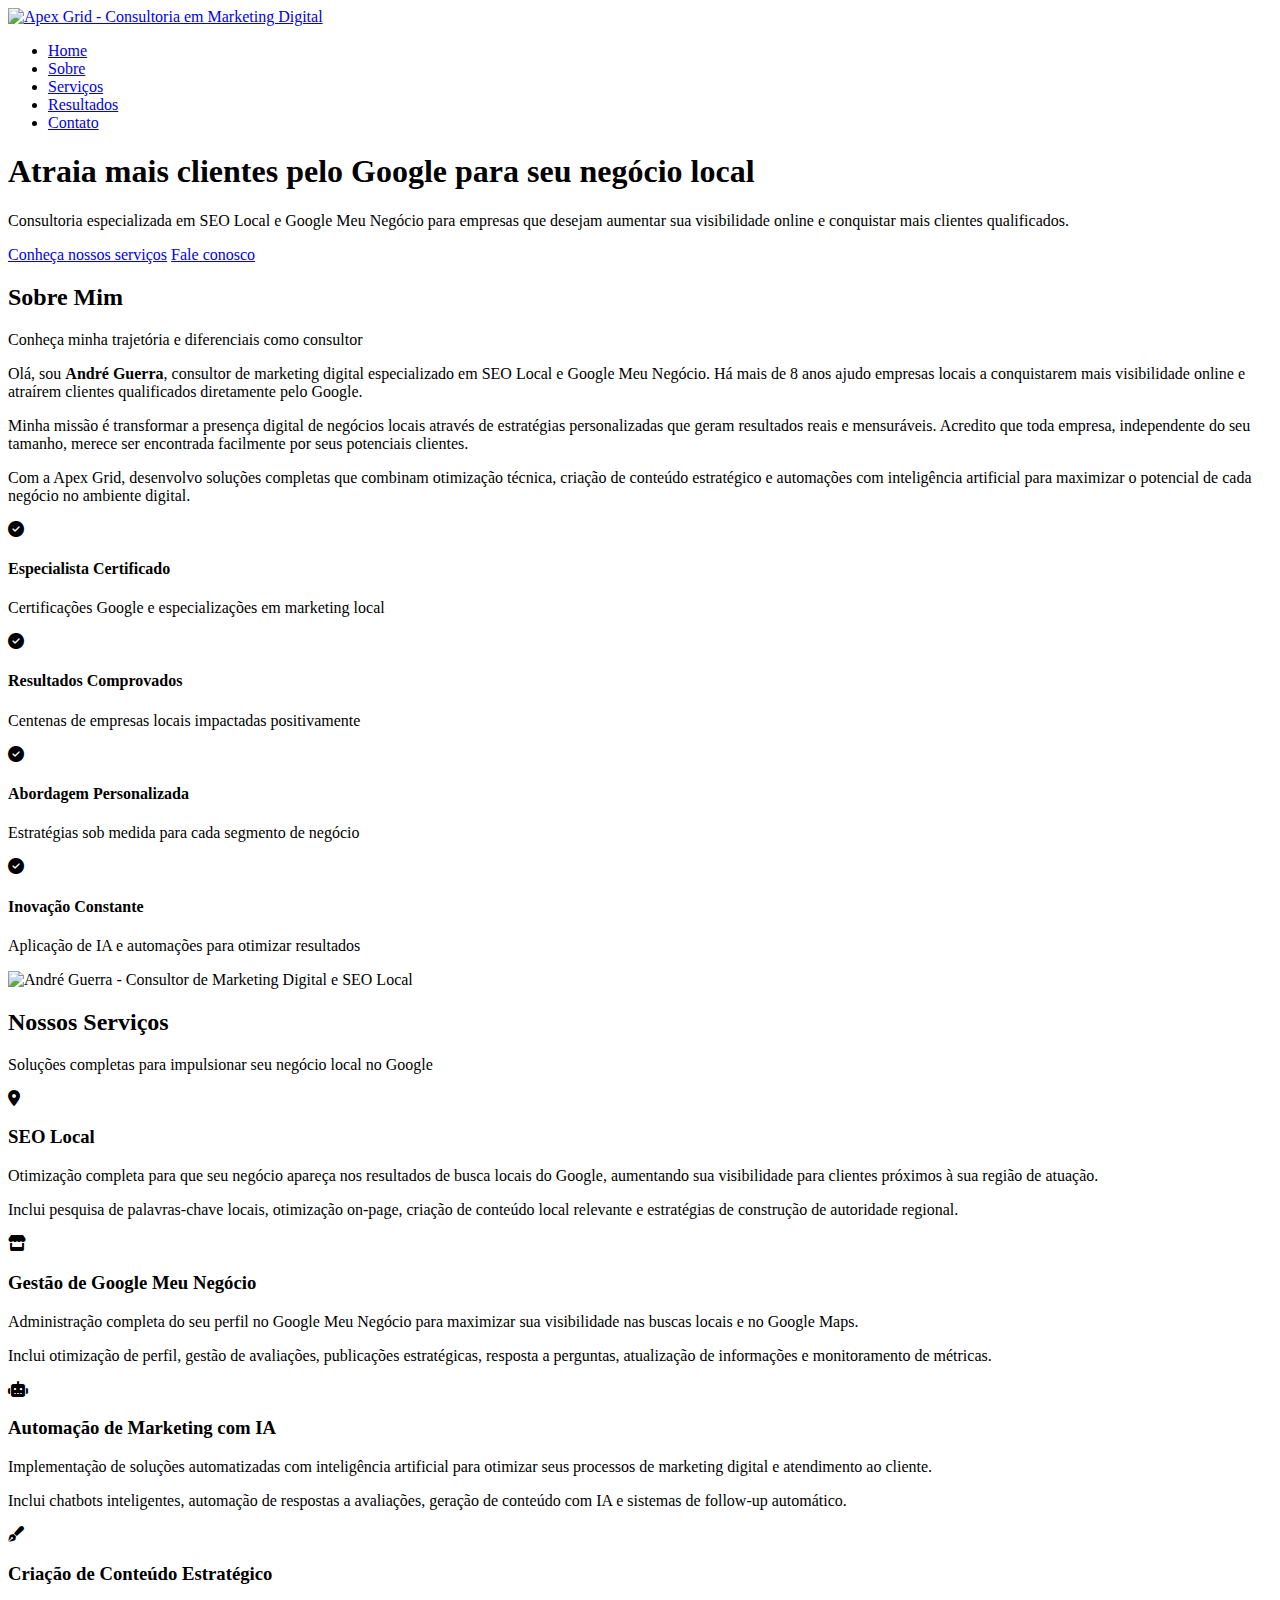
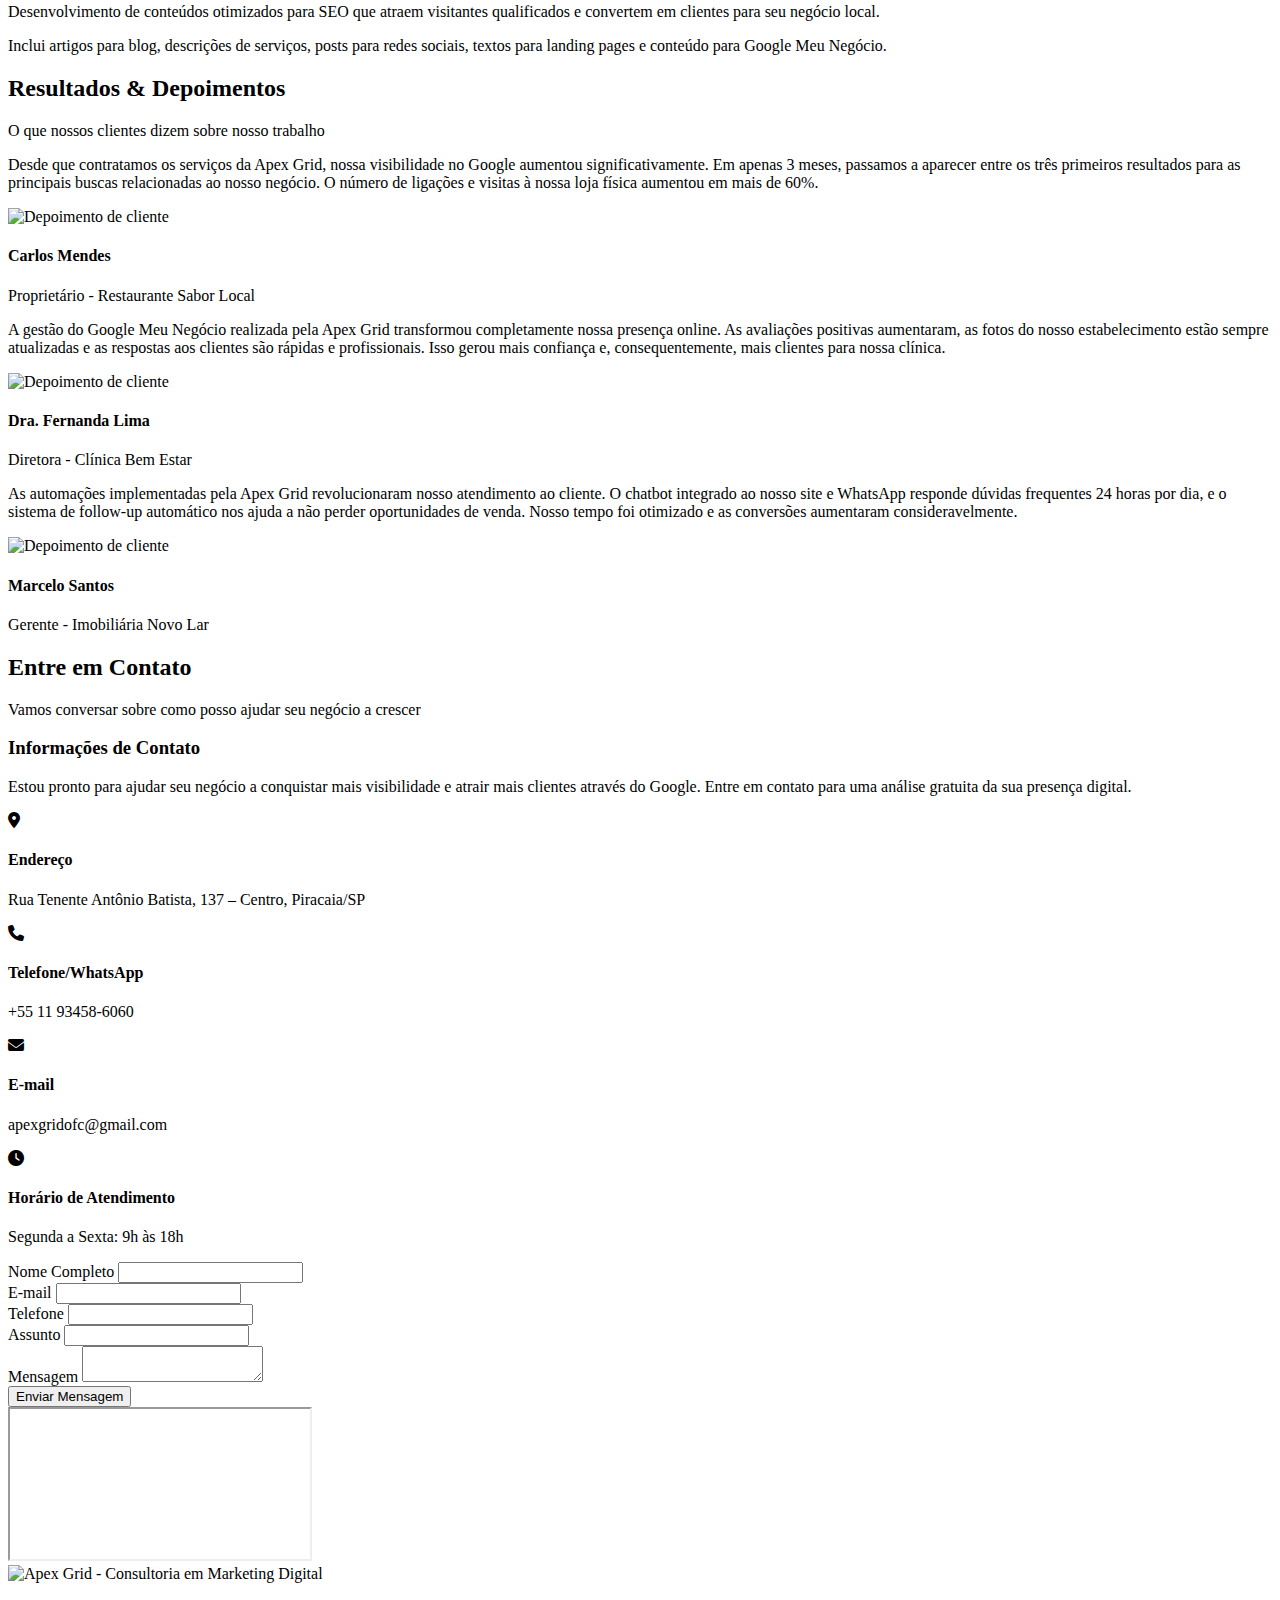
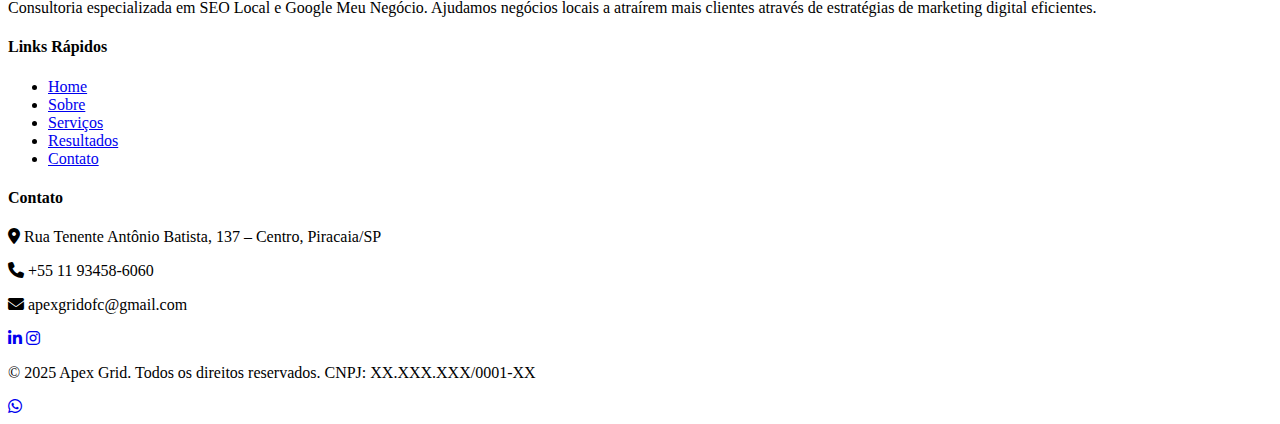
==== index.html @ 65b0388b "Add files via upload" ====
<!DOCTYPE html>
<html lang="pt-BR">
<head>
    <meta charset="UTF-8">
    <meta name="viewport" content="width=device-width, initial-scale=1.0">
    <title>Apex Grid | Consultoria em Marketing Digital e SEO Local</title>
    <meta name="description" content="Consultoria especializada em SEO Local e Google Meu Negócio. Atraia mais clientes para seu negócio local com estratégias de marketing digital eficientes.">
    <meta name="keywords" content="SEO Local, Google Meu Negócio, Marketing Digital, Consultoria, André Guerra">
    <meta name="author" content="André Guerra">
    
    <!-- Favicon -->
    <link rel="icon" href="favicon.ico" type="image/x-icon">
    <link rel="apple-touch-icon" href="favicon.png">
    <link rel="shortcut icon" href="favicon.ico" type="image/x-icon">
    
    <!-- Open Graph / Facebook -->
    <meta property="og:type" content="website">
    <meta property="og:url" content="https://apexgrid.com.br/">
    <meta property="og:title" content="Apex Grid | Consultoria em Marketing Digital e SEO Local">
    <meta property="og:description" content="Consultoria especializada em SEO Local e Google Meu Negócio. Atraia mais clientes para seu negócio local com estratégias de marketing digital eficientes.">
    <meta property="og:image" content="https://apexgrid.com.br/images/og-image.jpg">
    
    <!-- Twitter -->
    <meta property="twitter:card" content="summary_large_image">
    <meta property="twitter:url" content="https://apexgrid.com.br/">
    <meta property="twitter:title" content="Apex Grid | Consultoria em Marketing Digital e SEO Local">
    <meta property="twitter:description" content="Consultoria especializada em SEO Local e Google Meu Negócio. Atraia mais clientes para seu negócio local com estratégias de marketing digital eficientes.">
    <meta property="twitter:image" content="https://apexgrid.com.br/images/og-image.jpg">
    
    <!-- CSS -->
    <link rel="stylesheet" href="css/normalize.css">
    <link rel="stylesheet" href="css/styles.css">
    <link rel="stylesheet" href="css/components.css">
    <link rel="stylesheet" href="css/sections.css">
    <link rel="stylesheet" href="https://cdnjs.cloudflare.com/ajax/libs/font-awesome/6.4.0/css/all.min.css">
    
    <!-- Google Analytics - Espaço para inserção do código -->
    <!-- Google Analytics será adicionado posteriormente -->
</head>
<body>
    <!-- Header e Navegação -->
    <header class="header">
        <div class="container header-container">
            <div class="logo">
                <a href="index.html">
                    <img src="images/logo-blue.jpg" alt="Apex Grid - Consultoria em Marketing Digital">
                </a>
            </div>
            <div class="menu-toggle">
                <span></span>
                <span></span>
                <span></span>
            </div>
            <ul class="nav-menu">
                <li><a href="index.html">Home</a></li>
                <li><a href="#sobre">Sobre</a></li>
                <li><a href="#servicos">Serviços</a></li>
                <li><a href="#resultados">Resultados</a></li>
                <li><a href="#contato">Contato</a></li>
            </ul>
        </div>
    </header>

    <!-- Conteúdo principal -->
    <main>
        <!-- Hero Section -->
        <section class="hero" id="home">
            <div class="container hero-content">
                <h1>Atraia mais clientes pelo Google para seu negócio local</h1>
                <p>Consultoria especializada em SEO Local e Google Meu Negócio para empresas que desejam aumentar sua visibilidade online e conquistar mais clientes qualificados.</p>
                <div class="hero-buttons">
                    <a href="#servicos" class="btn btn-primary">Conheça nossos serviços</a>
                    <a href="#contato" class="btn btn-secondary">Fale conosco</a>
                </div>
            </div>
        </section>

        <!-- Sobre Section -->
        <section class="sobre" id="sobre">
            <div class="container">
                <h2 class="section-title">Sobre Mim</h2>
                <p class="section-subtitle">Conheça minha trajetória e diferenciais como consultor</p>
                
                <div class="sobre-container">
                    <div class="sobre-content">
                        <p>Olá, sou <strong>André Guerra</strong>, consultor de marketing digital especializado em SEO Local e Google Meu Negócio. Há mais de 8 anos ajudo empresas locais a conquistarem mais visibilidade online e atraírem clientes qualificados diretamente pelo Google.</p>
                        
                        <p>Minha missão é transformar a presença digital de negócios locais através de estratégias personalizadas que geram resultados reais e mensuráveis. Acredito que toda empresa, independente do seu tamanho, merece ser encontrada facilmente por seus potenciais clientes.</p>
                        
                        <p>Com a Apex Grid, desenvolvo soluções completas que combinam otimização técnica, criação de conteúdo estratégico e automações com inteligência artificial para maximizar o potencial de cada negócio no ambiente digital.</p>
                        
                        <div class="sobre-highlights">
                            <div class="highlight-item">
                                <i class="fas fa-check-circle"></i>
                                <div class="highlight-text">
                                    <h4>Especialista Certificado</h4>
                                    <p>Certificações Google e especializações em marketing local</p>
                                </div>
                            </div>
                            <div class="highlight-item">
                                <i class="fas fa-check-circle"></i>
                                <div class="highlight-text">
                                    <h4>Resultados Comprovados</h4>
                                    <p>Centenas de empresas locais impactadas positivamente</p>
                                </div>
                            </div>
                            <div class="highlight-item">
                                <i class="fas fa-check-circle"></i>
                                <div class="highlight-text">
                                    <h4>Abordagem Personalizada</h4>
                                    <p>Estratégias sob medida para cada segmento de negócio</p>
                                </div>
                            </div>
                            <div class="highlight-item">
                                <i class="fas fa-check-circle"></i>
                                <div class="highlight-text">
                                    <h4>Inovação Constante</h4>
                                    <p>Aplicação de IA e automações para otimizar resultados</p>
                                </div>
                            </div>
                        </div>
                    </div>
                    <div class="sobre-image">
                        <img src="images/consultor-marketing-local.jpg" alt="André Guerra - Consultor de Marketing Digital e SEO Local">
                    </div>
                </div>
            </div>
        </section>

        <!-- Serviços Section -->
        <section class="servicos" id="servicos">
            <div class="container">
                <h2 class="section-title">Nossos Serviços</h2>
                <p class="section-subtitle">Soluções completas para impulsionar seu negócio local no Google</p>
                
                <div class="servicos-container">
                    <div class="servico-card">
                        <div class="servico-icon">
                            <i class="fas fa-map-marker-alt"></i>
                        </div>
                        <div class="servico-content">
                            <h3>SEO Local</h3>
                            <p>Otimização completa para que seu negócio apareça nos resultados de busca locais do Google, aumentando sua visibilidade para clientes próximos à sua região de atuação.</p>
                            <p>Inclui pesquisa de palavras-chave locais, otimização on-page, criação de conteúdo local relevante e estratégias de construção de autoridade regional.</p>
                        </div>
                    </div>
                    
                    <div class="servico-card">
                        <div class="servico-icon">
                            <i class="fas fa-store"></i>
                        </div>
                        <div class="servico-content">
                            <h3>Gestão de Google Meu Negócio</h3>
                            <p>Administração completa do seu perfil no Google Meu Negócio para maximizar sua visibilidade nas buscas locais e no Google Maps.</p>
                            <p>Inclui otimização de perfil, gestão de avaliações, publicações estratégicas, resposta a perguntas, atualização de informações e monitoramento de métricas.</p>
                        </div>
                    </div>
                    
                    <div class="servico-card">
                        <div class="servico-icon">
                            <i class="fas fa-robot"></i>
                        </div>
                        <div class="servico-content">
                            <h3>Automação de Marketing com IA</h3>
                            <p>Implementação de soluções automatizadas com inteligência artificial para otimizar seus processos de marketing digital e atendimento ao cliente.</p>
                            <p>Inclui chatbots inteligentes, automação de respostas a avaliações, geração de conteúdo com IA e sistemas de follow-up automático.</p>
                        </div>
                    </div>
                    
                    <div class="servico-card">
                        <div class="servico-icon">
                            <i class="fas fa-pen-fancy"></i>
                        </div>
                        <div class="servico-content">
                            <h3>Criação de Conteúdo Estratégico</h3>
                            <p>Desenvolvimento de conteúdos otimizados para SEO que atraem visitantes qualificados e convertem em clientes para seu negócio local.</p>
                            <p>Inclui artigos para blog, descrições de serviços, posts para redes sociais, textos para landing pages e conteúdo para Google Meu Negócio.</p>
                        </div>
                    </div>
                </div>
            </div>
        </section>

        <!-- Resultados/Depoimentos Section -->
        <section class="resultados" id="resultados">
            <div class="container">
                <h2 class="section-title">Resultados & Depoimentos</h2>
                <p class="section-subtitle">O que nossos clientes dizem sobre nosso trabalho</p>
                
                <div class="depoimentos-container">
                    <div class="depoimento-card">
                        <div class="depoimento-texto">
                            <p>Desde que contratamos os serviços da Apex Grid, nossa visibilidade no Google aumentou significativamente. Em apenas 3 meses, passamos a aparecer entre os três primeiros resultados para as principais buscas relacionadas ao nosso negócio. O número de ligações e visitas à nossa loja física aumentou em mais de 60%.</p>
                        </div>
                        <div class="depoimento-autor">
                            <div class="depoimento-autor-img">
                                <img src="images/depoimento1.jpg" alt="Depoimento de cliente">
                            </div>
                            <div class="depoimento-autor-info">
                                <h4>Carlos Mendes</h4>
                                <p>Proprietário - Restaurante Sabor Local</p>
                            </div>
                        </div>
                    </div>
                    
                    <div class="depoimento-card">
                        <div class="depoimento-texto">
                            <p>A gestão do Google Meu Negócio realizada pela Apex Grid transformou completamente nossa presença online. As avaliações positivas aumentaram, as fotos do nosso estabelecimento estão sempre atualizadas e as respostas aos clientes são rápidas e profissionais. Isso gerou mais confiança e, consequentemente, mais clientes para nossa clínica.</p>
                        </div>
                        <div class="depoimento-autor">
                            <div class="depoimento-autor-img">
                                <img src="images/depoimento2.jpg" alt="Depoimento de cliente">
                            </div>
                            <div class="depoimento-autor-info">
                                <h4>Dra. Fernanda Lima</h4>
                                <p>Diretora - Clínica Bem Estar</p>
                            </div>
                        </div>
                    </div>
                    
                    <div class="depoimento-card">
                        <div class="depoimento-texto">
                            <p>As automações implementadas pela Apex Grid revolucionaram nosso atendimento ao cliente. O chatbot integrado ao nosso site e WhatsApp responde dúvidas frequentes 24 horas por dia, e o sistema de follow-up automático nos ajuda a não perder oportunidades de venda. Nosso tempo foi otimizado e as conversões aumentaram consideravelmente.</p>
                        </div>
                        <div class="depoimento-autor">
                            <div class="depoimento-autor-img">
                                <img src="images/depoimento3.jpg" alt="Depoimento de cliente">
                            </div>
                            <div class="depoimento-autor-info">
                                <h4>Marcelo Santos</h4>
                                <p>Gerente - Imobiliária Novo Lar</p>
                            </div>
                        </div>
                    </div>
                </div>
            </div>
        </section>

        <!-- Contato Section -->
        <section class="contato" id="contato">
            <div class="container">
                <h2 class="section-title">Entre em Contato</h2>
                <p class="section-subtitle">Vamos conversar sobre como posso ajudar seu negócio a crescer</p>
                
                <div class="contato-container">
                    <div class="contato-info">
                        <h3>Informações de Contato</h3>
                        <p>Estou pronto para ajudar seu negócio a conquistar mais visibilidade e atrair mais clientes através do Google. Entre em contato para uma análise gratuita da sua presença digital.</p>
                        
                        <div class="contato-item">
                            <i class="fas fa-map-marker-alt"></i>
                            <div class="contato-item-text">
                                <h4>Endereço</h4>
                                <p>Rua Tenente Antônio Batista, 137 – Centro, Piracaia/SP</p>
                            </div>
                        </div>
                        
                        <div class="contato-item">
                            <i class="fas fa-phone"></i>
                            <div class="contato-item-text">
                                <h4>Telefone/WhatsApp</h4>
                                <p>+55 11 93458-6060</p>
                            </div>
                        </div>
                        
                        <div class="contato-item">
                            <i class="fas fa-envelope"></i>
                            <div class="contato-item-text">
                                <h4>E-mail</h4>
                                <p>apexgridofc@gmail.com</p>
                            </div>
                        </div>
                        
                        <div class="contato-item">
                            <i class="fas fa-clock"></i>
                            <div class="contato-item-text">
                                <h4>Horário de Atendimento</h4>
                                <p>Segunda a Sexta: 9h às 18h</p>
                            </div>
                        </div>
                    </div>
                    
                    <div class="contato-form">
                        <form id="contact-form">
                            <div class="form-message"></div>
                            
                            <div class="form-group">
                                <label for="name">Nome Completo</label>
                                <input type="text" id="name" class="form-control" required>
                            </div>
                            
                            <div class="form-group">
                                <label for="email">E-mail</label>
                                <input type="email" id="email" class="form-control" required>
                            </div>
                            
                            <div class="form-group">
                                <label for="phone">Telefone</label>
                                <input type="tel" id="phone" class="form-control">
                            </div>
                            
                            <div class="form-group">
                                <label for="subject">Assunto</label>
                                <input type="text" id="subject" class="form-control" required>
                            </div>
                            
                            <div class="form-group">
                                <label for="message">Mensagem</label>
                                <textarea id="message" class="form-control" required></textarea>
                            </div>
                            
                            <button type="submit" class="btn btn-primary">Enviar Mensagem</button>
                        </form>
                    </div>
                </div>
                
                <div class="mapa">
                    <iframe src="https://www.google.com/maps/embed?pb=!1m18!1m12!1m3!1d3672.8114310084716!2d-46.35880492376857!3d-22.98736544072377!2m3!1f0!2f0!3f0!3m2!1i1024!2i768!4f13.1!3m3!1m2!1s0x94cec0a88a2d7d01%3A0x1c4db6f6a1c72a2!2sR.%20Ten.%20Ant%C3%B4nio%20Batista%2C%20137%20-%20Centro%2C%20Piracaia%20-%20SP%2C%2012970-000!5e0!3m2!1spt-BR!2sbr!4v1713379071234!5m2!1spt-BR!2sbr" allowfullscreen="" loading="lazy" referrerpolicy="no-referrer-when-downgrade"></iframe>
                </div>
            </div>
        </section>
    </main>
    
    <!-- Footer -->
    <footer class="footer">
        <div class="container footer-container">
            <div class="footer-about">
                <div class="footer-logo">
                    <img src="images/logo-white.jpg" alt="Apex Grid - Consultoria em Marketing Digital">
                </div>
                <p>Consultoria especializada em SEO Local e Google Meu Negócio. Ajudamos negócios locais a atraírem mais clientes através de estratégias de marketing digital eficientes.</p>
            </div>
            <div class="footer-links">
                <h4>Links Rápidos</h4>
                <ul>
                    <li><a href="index.html">Home</a></li>
                    <li><a href="#sobre">Sobre</a></li>
                    <li><a href="#servicos">Serviços</a></li>
                    <li><a href="#resultados">Resultados</a></li>
                    <li><a href="#contato">Contato</a></li>
                </ul>
            </div>
            <div class="footer-contact">
                <h4>Contato</h4>
                <p><i class="fas fa-map-marker-alt"></i> Rua Tenente Antônio Batista, 137 – Centro, Piracaia/SP</p>
                <p><i class="fas fa-phone"></i> +55 11 93458-6060</p>
                <p><i class="fas fa-envelope"></i> apexgridofc@gmail.com</p>
                <div class="social-links">
                    <a href="https://linkedin.com/in/andreguerrabento" target="_blank"><i class="fab fa-linkedin-in"></i></a>
                    <a href="https://instagram.com/andreguerradogoogle" target="_blank"><i class="fab fa-instagram"></i></a>
                </div>
            </div>
        </div>
        <div class="footer-bottom container">
            <p>&copy; 2025 Apex Grid. Todos os direitos reservados. CNPJ: XX.XXX.XXX/0001-XX</p>
        </div>
    </footer>
    
    <!-- Botão de WhatsApp flutuante -->
    <a href="https://wa.me/5511934586060" class="whatsapp-button" target="_blank">
        <i class="fab fa-whatsapp"></i>
    </a>
    
    <!-- JavaScript -->
    <script src="js/main.js"></script>
</body>
</html>
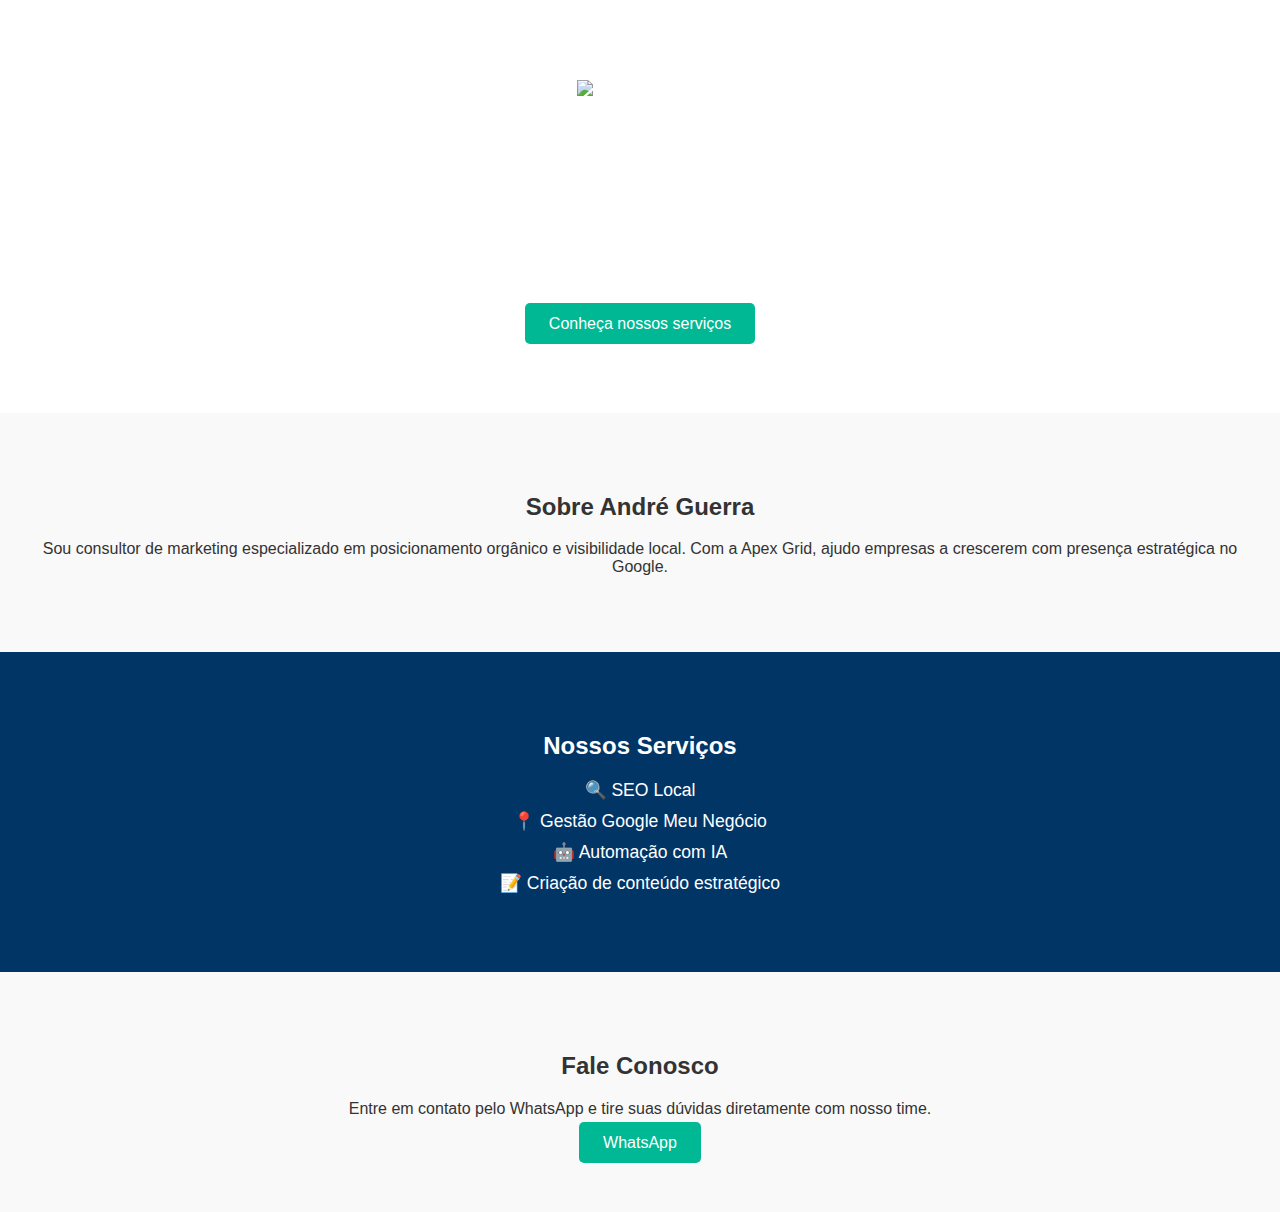
==== commit c1b8178f: "Add files via upload" ====
--- a/index.html
+++ b/index.html
@@ -1,367 +1,54 @@
+
 <!DOCTYPE html>
 <html lang="pt-BR">
 <head>
-    <meta charset="UTF-8">
-    <meta name="viewport" content="width=device-width, initial-scale=1.0">
-    <title>Apex Grid | Consultoria em Marketing Digital e SEO Local</title>
-    <meta name="description" content="Consultoria especializada em SEO Local e Google Meu Negócio. Atraia mais clientes para seu negócio local com estratégias de marketing digital eficientes.">
-    <meta name="keywords" content="SEO Local, Google Meu Negócio, Marketing Digital, Consultoria, André Guerra">
-    <meta name="author" content="André Guerra">
-    
-    <!-- Favicon -->
-    <link rel="icon" href="favicon.ico" type="image/x-icon">
-    <link rel="apple-touch-icon" href="favicon.png">
-    <link rel="shortcut icon" href="favicon.ico" type="image/x-icon">
-    
-    <!-- Open Graph / Facebook -->
-    <meta property="og:type" content="website">
-    <meta property="og:url" content="https://apexgrid.com.br/">
-    <meta property="og:title" content="Apex Grid | Consultoria em Marketing Digital e SEO Local">
-    <meta property="og:description" content="Consultoria especializada em SEO Local e Google Meu Negócio. Atraia mais clientes para seu negócio local com estratégias de marketing digital eficientes.">
-    <meta property="og:image" content="https://apexgrid.com.br/images/og-image.jpg">
-    
-    <!-- Twitter -->
-    <meta property="twitter:card" content="summary_large_image">
-    <meta property="twitter:url" content="https://apexgrid.com.br/">
-    <meta property="twitter:title" content="Apex Grid | Consultoria em Marketing Digital e SEO Local">
-    <meta property="twitter:description" content="Consultoria especializada em SEO Local e Google Meu Negócio. Atraia mais clientes para seu negócio local com estratégias de marketing digital eficientes.">
-    <meta property="twitter:image" content="https://apexgrid.com.br/images/og-image.jpg">
-    
-    <!-- CSS -->
-    <link rel="stylesheet" href="css/normalize.css">
-    <link rel="stylesheet" href="css/styles.css">
-    <link rel="stylesheet" href="css/components.css">
-    <link rel="stylesheet" href="css/sections.css">
-    <link rel="stylesheet" href="https://cdnjs.cloudflare.com/ajax/libs/font-awesome/6.4.0/css/all.min.css">
-    
-    <!-- Google Analytics - Espaço para inserção do código -->
-    <!-- Google Analytics será adicionado posteriormente -->
+  <meta charset="UTF-8" />
+  <meta name="viewport" content="width=device-width, initial-scale=1.0" />
+  <title>Apex Grid - Consultoria em Marketing Digital</title>
+  <link rel="stylesheet" href="css/styles.css" />
 </head>
 <body>
-    <!-- Header e Navegação -->
-    <header class="header">
-        <div class="container header-container">
-            <div class="logo">
-                <a href="index.html">
-                    <img src="images/logo-blue.jpg" alt="Apex Grid - Consultoria em Marketing Digital">
-                </a>
-            </div>
-            <div class="menu-toggle">
-                <span></span>
-                <span></span>
-                <span></span>
-            </div>
-            <ul class="nav-menu">
-                <li><a href="index.html">Home</a></li>
-                <li><a href="#sobre">Sobre</a></li>
-                <li><a href="#servicos">Serviços</a></li>
-                <li><a href="#resultados">Resultados</a></li>
-                <li><a href="#contato">Contato</a></li>
-            </ul>
-        </div>
-    </header>
-
-    <!-- Conteúdo principal -->
-    <main>
-        <!-- Hero Section -->
-        <section class="hero" id="home">
-            <div class="container hero-content">
-                <h1>Atraia mais clientes pelo Google para seu negócio local</h1>
-                <p>Consultoria especializada em SEO Local e Google Meu Negócio para empresas que desejam aumentar sua visibilidade online e conquistar mais clientes qualificados.</p>
-                <div class="hero-buttons">
-                    <a href="#servicos" class="btn btn-primary">Conheça nossos serviços</a>
-                    <a href="#contato" class="btn btn-secondary">Fale conosco</a>
-                </div>
-            </div>
-        </section>
-
-        <!-- Sobre Section -->
-        <section class="sobre" id="sobre">
-            <div class="container">
-                <h2 class="section-title">Sobre Mim</h2>
-                <p class="section-subtitle">Conheça minha trajetória e diferenciais como consultor</p>
-                
-                <div class="sobre-container">
-                    <div class="sobre-content">
-                        <p>Olá, sou <strong>André Guerra</strong>, consultor de marketing digital especializado em SEO Local e Google Meu Negócio. Há mais de 8 anos ajudo empresas locais a conquistarem mais visibilidade online e atraírem clientes qualificados diretamente pelo Google.</p>
-                        
-                        <p>Minha missão é transformar a presença digital de negócios locais através de estratégias personalizadas que geram resultados reais e mensuráveis. Acredito que toda empresa, independente do seu tamanho, merece ser encontrada facilmente por seus potenciais clientes.</p>
-                        
-                        <p>Com a Apex Grid, desenvolvo soluções completas que combinam otimização técnica, criação de conteúdo estratégico e automações com inteligência artificial para maximizar o potencial de cada negócio no ambiente digital.</p>
-                        
-                        <div class="sobre-highlights">
-                            <div class="highlight-item">
-                                <i class="fas fa-check-circle"></i>
-                                <div class="highlight-text">
-                                    <h4>Especialista Certificado</h4>
-                                    <p>Certificações Google e especializações em marketing local</p>
-                                </div>
-                            </div>
-                            <div class="highlight-item">
-                                <i class="fas fa-check-circle"></i>
-                                <div class="highlight-text">
-                                    <h4>Resultados Comprovados</h4>
-                                    <p>Centenas de empresas locais impactadas positivamente</p>
-                                </div>
-                            </div>
-                            <div class="highlight-item">
-                                <i class="fas fa-check-circle"></i>
-                                <div class="highlight-text">
-                                    <h4>Abordagem Personalizada</h4>
-                                    <p>Estratégias sob medida para cada segmento de negócio</p>
-                                </div>
-                            </div>
-                            <div class="highlight-item">
-                                <i class="fas fa-check-circle"></i>
-                                <div class="highlight-text">
-                                    <h4>Inovação Constante</h4>
-                                    <p>Aplicação de IA e automações para otimizar resultados</p>
-                                </div>
-                            </div>
-                        </div>
-                    </div>
-                    <div class="sobre-image">
-                        <img src="images/consultor-marketing-local.jpg" alt="André Guerra - Consultor de Marketing Digital e SEO Local">
-                    </div>
-                </div>
-            </div>
-        </section>
-
-        <!-- Serviços Section -->
-        <section class="servicos" id="servicos">
-            <div class="container">
-                <h2 class="section-title">Nossos Serviços</h2>
-                <p class="section-subtitle">Soluções completas para impulsionar seu negócio local no Google</p>
-                
-                <div class="servicos-container">
-                    <div class="servico-card">
-                        <div class="servico-icon">
-                            <i class="fas fa-map-marker-alt"></i>
-                        </div>
-                        <div class="servico-content">
-                            <h3>SEO Local</h3>
-                            <p>Otimização completa para que seu negócio apareça nos resultados de busca locais do Google, aumentando sua visibilidade para clientes próximos à sua região de atuação.</p>
-                            <p>Inclui pesquisa de palavras-chave locais, otimização on-page, criação de conteúdo local relevante e estratégias de construção de autoridade regional.</p>
-                        </div>
-                    </div>
-                    
-                    <div class="servico-card">
-                        <div class="servico-icon">
-                            <i class="fas fa-store"></i>
-                        </div>
-                        <div class="servico-content">
-                            <h3>Gestão de Google Meu Negócio</h3>
-                            <p>Administração completa do seu perfil no Google Meu Negócio para maximizar sua visibilidade nas buscas locais e no Google Maps.</p>
-                            <p>Inclui otimização de perfil, gestão de avaliações, publicações estratégicas, resposta a perguntas, atualização de informações e monitoramento de métricas.</p>
-                        </div>
-                    </div>
-                    
-                    <div class="servico-card">
-                        <div class="servico-icon">
-                            <i class="fas fa-robot"></i>
-                        </div>
-                        <div class="servico-content">
-                            <h3>Automação de Marketing com IA</h3>
-                            <p>Implementação de soluções automatizadas com inteligência artificial para otimizar seus processos de marketing digital e atendimento ao cliente.</p>
-                            <p>Inclui chatbots inteligentes, automação de respostas a avaliações, geração de conteúdo com IA e sistemas de follow-up automático.</p>
-                        </div>
-                    </div>
-                    
-                    <div class="servico-card">
-                        <div class="servico-icon">
-                            <i class="fas fa-pen-fancy"></i>
-                        </div>
-                        <div class="servico-content">
-                            <h3>Criação de Conteúdo Estratégico</h3>
-                            <p>Desenvolvimento de conteúdos otimizados para SEO que atraem visitantes qualificados e convertem em clientes para seu negócio local.</p>
-                            <p>Inclui artigos para blog, descrições de serviços, posts para redes sociais, textos para landing pages e conteúdo para Google Meu Negócio.</p>
-                        </div>
-                    </div>
-                </div>
-            </div>
-        </section>
-
-        <!-- Resultados/Depoimentos Section -->
-        <section class="resultados" id="resultados">
-            <div class="container">
-                <h2 class="section-title">Resultados & Depoimentos</h2>
-                <p class="section-subtitle">O que nossos clientes dizem sobre nosso trabalho</p>
-                
-                <div class="depoimentos-container">
-                    <div class="depoimento-card">
-                        <div class="depoimento-texto">
-                            <p>Desde que contratamos os serviços da Apex Grid, nossa visibilidade no Google aumentou significativamente. Em apenas 3 meses, passamos a aparecer entre os três primeiros resultados para as principais buscas relacionadas ao nosso negócio. O número de ligações e visitas à nossa loja física aumentou em mais de 60%.</p>
-                        </div>
-                        <div class="depoimento-autor">
-                            <div class="depoimento-autor-img">
-                                <img src="images/depoimento1.jpg" alt="Depoimento de cliente">
-                            </div>
-                            <div class="depoimento-autor-info">
-                                <h4>Carlos Mendes</h4>
-                                <p>Proprietário - Restaurante Sabor Local</p>
-                            </div>
-                        </div>
-                    </div>
-                    
-                    <div class="depoimento-card">
-                        <div class="depoimento-texto">
-                            <p>A gestão do Google Meu Negócio realizada pela Apex Grid transformou completamente nossa presença online. As avaliações positivas aumentaram, as fotos do nosso estabelecimento estão sempre atualizadas e as respostas aos clientes são rápidas e profissionais. Isso gerou mais confiança e, consequentemente, mais clientes para nossa clínica.</p>
-                        </div>
-                        <div class="depoimento-autor">
-                            <div class="depoimento-autor-img">
-                                <img src="images/depoimento2.jpg" alt="Depoimento de cliente">
-                            </div>
-                            <div class="depoimento-autor-info">
-                                <h4>Dra. Fernanda Lima</h4>
-                                <p>Diretora - Clínica Bem Estar</p>
-                            </div>
-                        </div>
-                    </div>
-                    
-                    <div class="depoimento-card">
-                        <div class="depoimento-texto">
-                            <p>As automações implementadas pela Apex Grid revolucionaram nosso atendimento ao cliente. O chatbot integrado ao nosso site e WhatsApp responde dúvidas frequentes 24 horas por dia, e o sistema de follow-up automático nos ajuda a não perder oportunidades de venda. Nosso tempo foi otimizado e as conversões aumentaram consideravelmente.</p>
-                        </div>
-                        <div class="depoimento-autor">
-                            <div class="depoimento-autor-img">
-                                <img src="images/depoimento3.jpg" alt="Depoimento de cliente">
-                            </div>
-                            <div class="depoimento-autor-info">
-                                <h4>Marcelo Santos</h4>
-                                <p>Gerente - Imobiliária Novo Lar</p>
-                            </div>
-                        </div>
-                    </div>
-                </div>
-            </div>
-        </section>
-
-        <!-- Contato Section -->
-        <section class="contato" id="contato">
-            <div class="container">
-                <h2 class="section-title">Entre em Contato</h2>
-                <p class="section-subtitle">Vamos conversar sobre como posso ajudar seu negócio a crescer</p>
-                
-                <div class="contato-container">
-                    <div class="contato-info">
-                        <h3>Informações de Contato</h3>
-                        <p>Estou pronto para ajudar seu negócio a conquistar mais visibilidade e atrair mais clientes através do Google. Entre em contato para uma análise gratuita da sua presença digital.</p>
-                        
-                        <div class="contato-item">
-                            <i class="fas fa-map-marker-alt"></i>
-                            <div class="contato-item-text">
-                                <h4>Endereço</h4>
-                                <p>Rua Tenente Antônio Batista, 137 – Centro, Piracaia/SP</p>
-                            </div>
-                        </div>
-                        
-                        <div class="contato-item">
-                            <i class="fas fa-phone"></i>
-                            <div class="contato-item-text">
-                                <h4>Telefone/WhatsApp</h4>
-                                <p>+55 11 93458-6060</p>
-                            </div>
-                        </div>
-                        
-                        <div class="contato-item">
-                            <i class="fas fa-envelope"></i>
-                            <div class="contato-item-text">
-                                <h4>E-mail</h4>
-                                <p>apexgridofc@gmail.com</p>
-                            </div>
-                        </div>
-                        
-                        <div class="contato-item">
-                            <i class="fas fa-clock"></i>
-                            <div class="contato-item-text">
-                                <h4>Horário de Atendimento</h4>
-                                <p>Segunda a Sexta: 9h às 18h</p>
-                            </div>
-                        </div>
-                    </div>
-                    
-                    <div class="contato-form">
-                        <form id="contact-form">
-                            <div class="form-message"></div>
-                            
-                            <div class="form-group">
-                                <label for="name">Nome Completo</label>
-                                <input type="text" id="name" class="form-control" required>
-                            </div>
-                            
-                            <div class="form-group">
-                                <label for="email">E-mail</label>
-                                <input type="email" id="email" class="form-control" required>
-                            </div>
-                            
-                            <div class="form-group">
-                                <label for="phone">Telefone</label>
-                                <input type="tel" id="phone" class="form-control">
-                            </div>
-                            
-                            <div class="form-group">
-                                <label for="subject">Assunto</label>
-                                <input type="text" id="subject" class="form-control" required>
-                            </div>
-                            
-                            <div class="form-group">
-                                <label for="message">Mensagem</label>
-                                <textarea id="message" class="form-control" required></textarea>
-                            </div>
-                            
-                            <button type="submit" class="btn btn-primary">Enviar Mensagem</button>
-                        </form>
-                    </div>
-                </div>
-                
-                <div class="mapa">
-                    <iframe src="https://www.google.com/maps/embed?pb=!1m18!1m12!1m3!1d3672.8114310084716!2d-46.35880492376857!3d-22.98736544072377!2m3!1f0!2f0!3f0!3m2!1i1024!2i768!4f13.1!3m3!1m2!1s0x94cec0a88a2d7d01%3A0x1c4db6f6a1c72a2!2sR.%20Ten.%20Ant%C3%B4nio%20Batista%2C%20137%20-%20Centro%2C%20Piracaia%20-%20SP%2C%2012970-000!5e0!3m2!1spt-BR!2sbr!4v1713379071234!5m2!1spt-BR!2sbr" allowfullscreen="" loading="lazy" referrerpolicy="no-referrer-when-downgrade"></iframe>
-                </div>
-            </div>
-        </section>
-    </main>
-    
-    <!-- Footer -->
-    <footer class="footer">
-        <div class="container footer-container">
-            <div class="footer-about">
-                <div class="footer-logo">
-                    <img src="images/logo-white.jpg" alt="Apex Grid - Consultoria em Marketing Digital">
-                </div>
-                <p>Consultoria especializada em SEO Local e Google Meu Negócio. Ajudamos negócios locais a atraírem mais clientes através de estratégias de marketing digital eficientes.</p>
-            </div>
-            <div class="footer-links">
-                <h4>Links Rápidos</h4>
-                <ul>
-                    <li><a href="index.html">Home</a></li>
-                    <li><a href="#sobre">Sobre</a></li>
-                    <li><a href="#servicos">Serviços</a></li>
-                    <li><a href="#resultados">Resultados</a></li>
-                    <li><a href="#contato">Contato</a></li>
-                </ul>
-            </div>
-            <div class="footer-contact">
-                <h4>Contato</h4>
-                <p><i class="fas fa-map-marker-alt"></i> Rua Tenente Antônio Batista, 137 – Centro, Piracaia/SP</p>
-                <p><i class="fas fa-phone"></i> +55 11 93458-6060</p>
-                <p><i class="fas fa-envelope"></i> apexgridofc@gmail.com</p>
-                <div class="social-links">
-                    <a href="https://linkedin.com/in/andreguerrabento" target="_blank"><i class="fab fa-linkedin-in"></i></a>
-                    <a href="https://instagram.com/andreguerradogoogle" target="_blank"><i class="fab fa-instagram"></i></a>
-                </div>
-            </div>
-        </div>
-        <div class="footer-bottom container">
-            <p>&copy; 2025 Apex Grid. Todos os direitos reservados. CNPJ: XX.XXX.XXX/0001-XX</p>
-        </div>
-    </footer>
-    
-    <!-- Botão de WhatsApp flutuante -->
-    <a href="https://wa.me/5511934586060" class="whatsapp-button" target="_blank">
-        <i class="fab fa-whatsapp"></i>
-    </a>
-    
-    <!-- JavaScript -->
-    <script src="js/main.js"></script>
+  <header class="hero">
+    <div class="container">
+      <img src="images/logo-white.png" alt="Logo Apex Grid" class="logo" />
+      <nav>
+        <ul class="menu">
+          <li><a href="#sobre">Sobre</a></li>
+          <li><a href="#servicos">Serviços</a></li>
+          <li><a href="#resultados">Resultados</a></li>
+          <li><a href="#contato">Contato</a></li>
+        </ul>
+      </nav>
+    </div>
+    <div class="hero-text">
+      <h1>Atraia mais clientes pelo Google para seu negócio local</h1>
+      <p>Consultoria especializada em SEO Local e Google Meu Negócio para empresas que desejam aumentar sua visibilidade online e conquistar mais clientes qualificados.</p>
+      <a href="#servicos" class="btn">Conheça nossos serviços</a>
+    </div>
+  </header>
+  <section id="sobre" class="section light-bg">
+    <div class="container">
+      <h2>Sobre André Guerra</h2>
+      <p>Sou consultor de marketing especializado em posicionamento orgânico e visibilidade local. Com a Apex Grid, ajudo empresas a crescerem com presença estratégica no Google.</p>
+    </div>
+  </section>
+  <section id="servicos" class="section dark-bg">
+    <div class="container">
+      <h2>Nossos Serviços</h2>
+      <ul class="services">
+        <li>🔍 SEO Local</li>
+        <li>📍 Gestão Google Meu Negócio</li>
+        <li>🤖 Automação com IA</li>
+        <li>📝 Criação de conteúdo estratégico</li>
+      </ul>
+    </div>
+  </section>
+  <section id="contato" class="section light-bg">
+    <div class="container">
+      <h2>Fale Conosco</h2>
+      <p>Entre em contato pelo WhatsApp e tire suas dúvidas diretamente com nosso time.</p>
+      <a href="https://wa.me/5511999999999" class="btn">WhatsApp</a>
+    </div>
+  </section>
 </body>
 </html>
--- a/css/styles.css
+++ b/css/styles.css
@@ -0,0 +1,62 @@
+
+body {
+  margin: 0;
+  font-family: 'Segoe UI', sans-serif;
+  color: #333;
+}
+.hero {
+  background: url('../images/consultor-marketing-local.jpg') no-repeat center center/cover;
+  color: white;
+  padding: 80px 20px;
+  text-align: center;
+}
+.logo {
+  width: 80px;
+  margin-bottom: 20px;
+}
+.menu {
+  list-style: none;
+  padding: 0;
+  display: flex;
+  justify-content: center;
+  gap: 20px;
+}
+.menu li a {
+  color: white;
+  text-decoration: none;
+  font-weight: bold;
+}
+.hero-text h1 {
+  font-size: 2.5rem;
+}
+.hero-text p {
+  font-size: 1.2rem;
+  margin-bottom: 20px;
+}
+.btn {
+  background: #00b894;
+  color: white;
+  padding: 12px 24px;
+  border-radius: 5px;
+  text-decoration: none;
+}
+.section {
+  padding: 60px 20px;
+  text-align: center;
+}
+.light-bg {
+  background: #f9f9f9;
+}
+.dark-bg {
+  background: #003566;
+  color: white;
+}
+.services {
+  list-style: none;
+  padding: 0;
+  font-size: 1.1rem;
+  display: flex;
+  flex-direction: column;
+  gap: 10px;
+  align-items: center;
+}
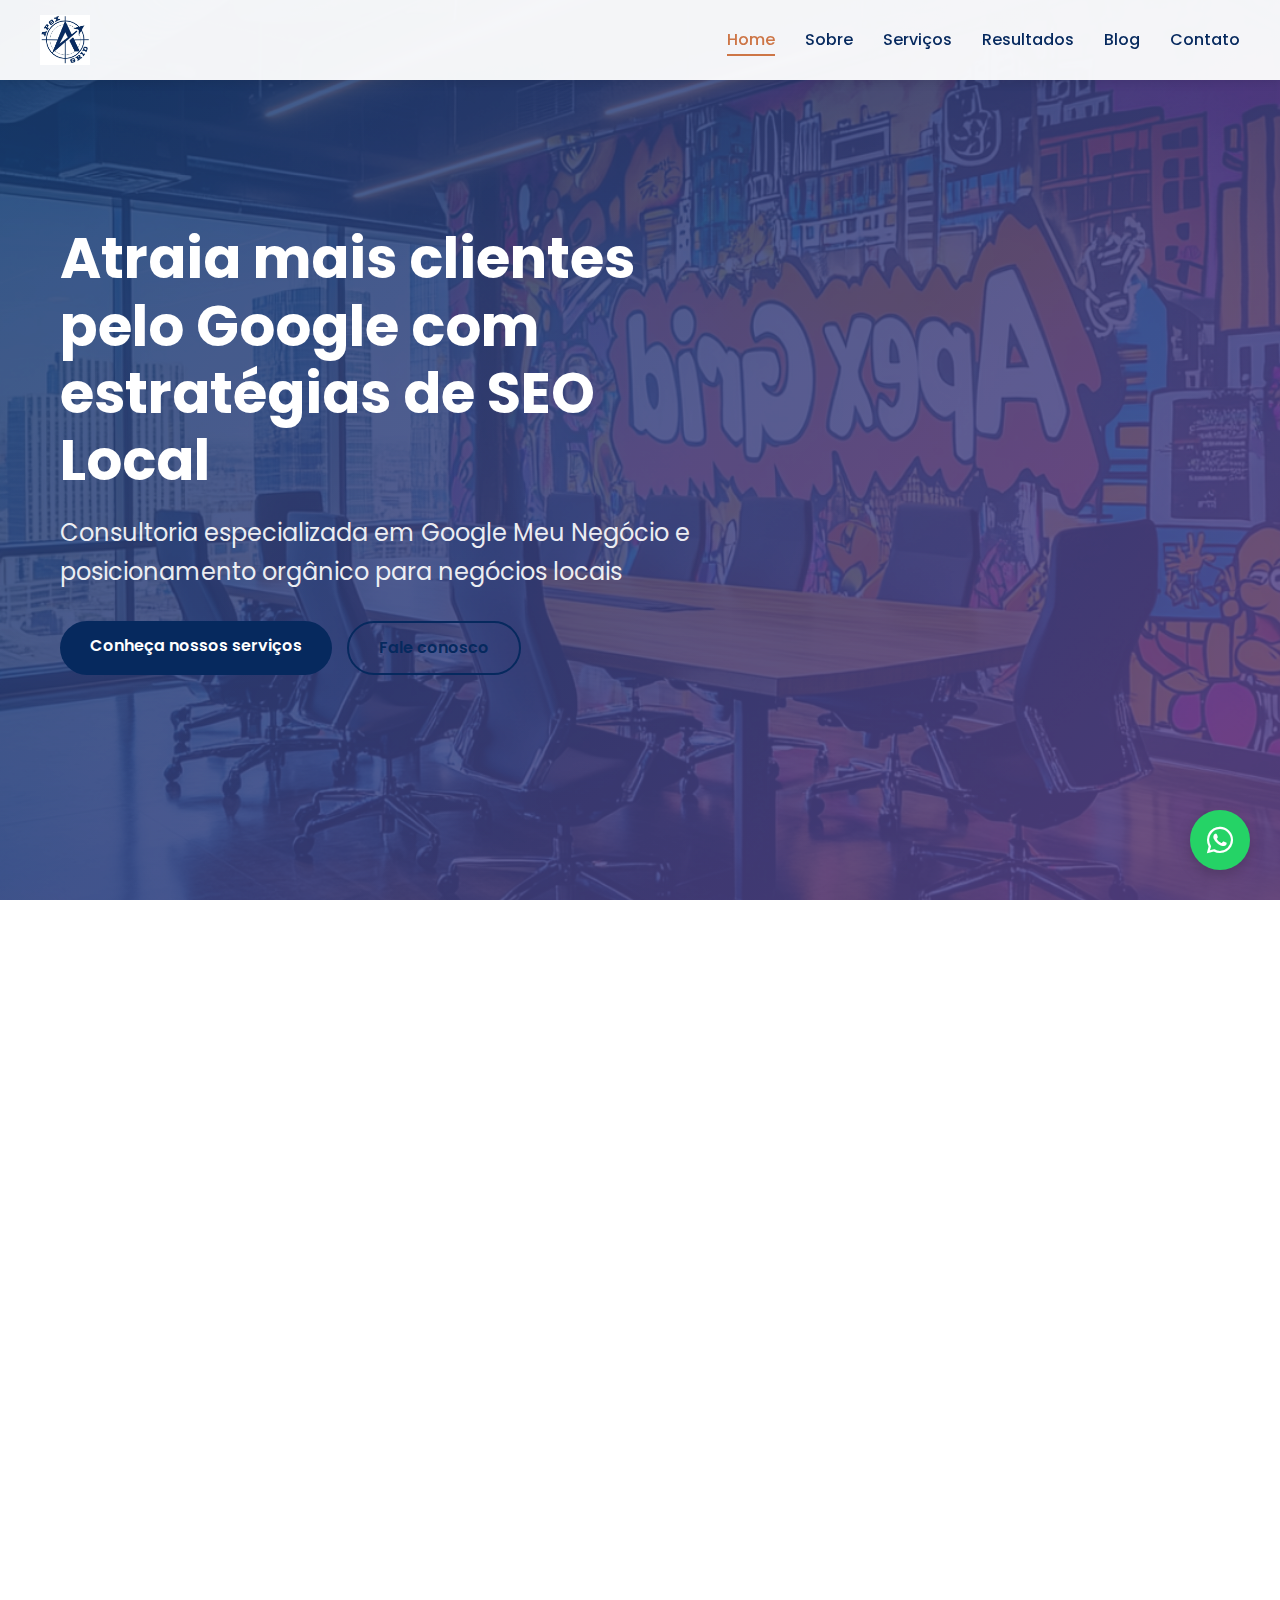
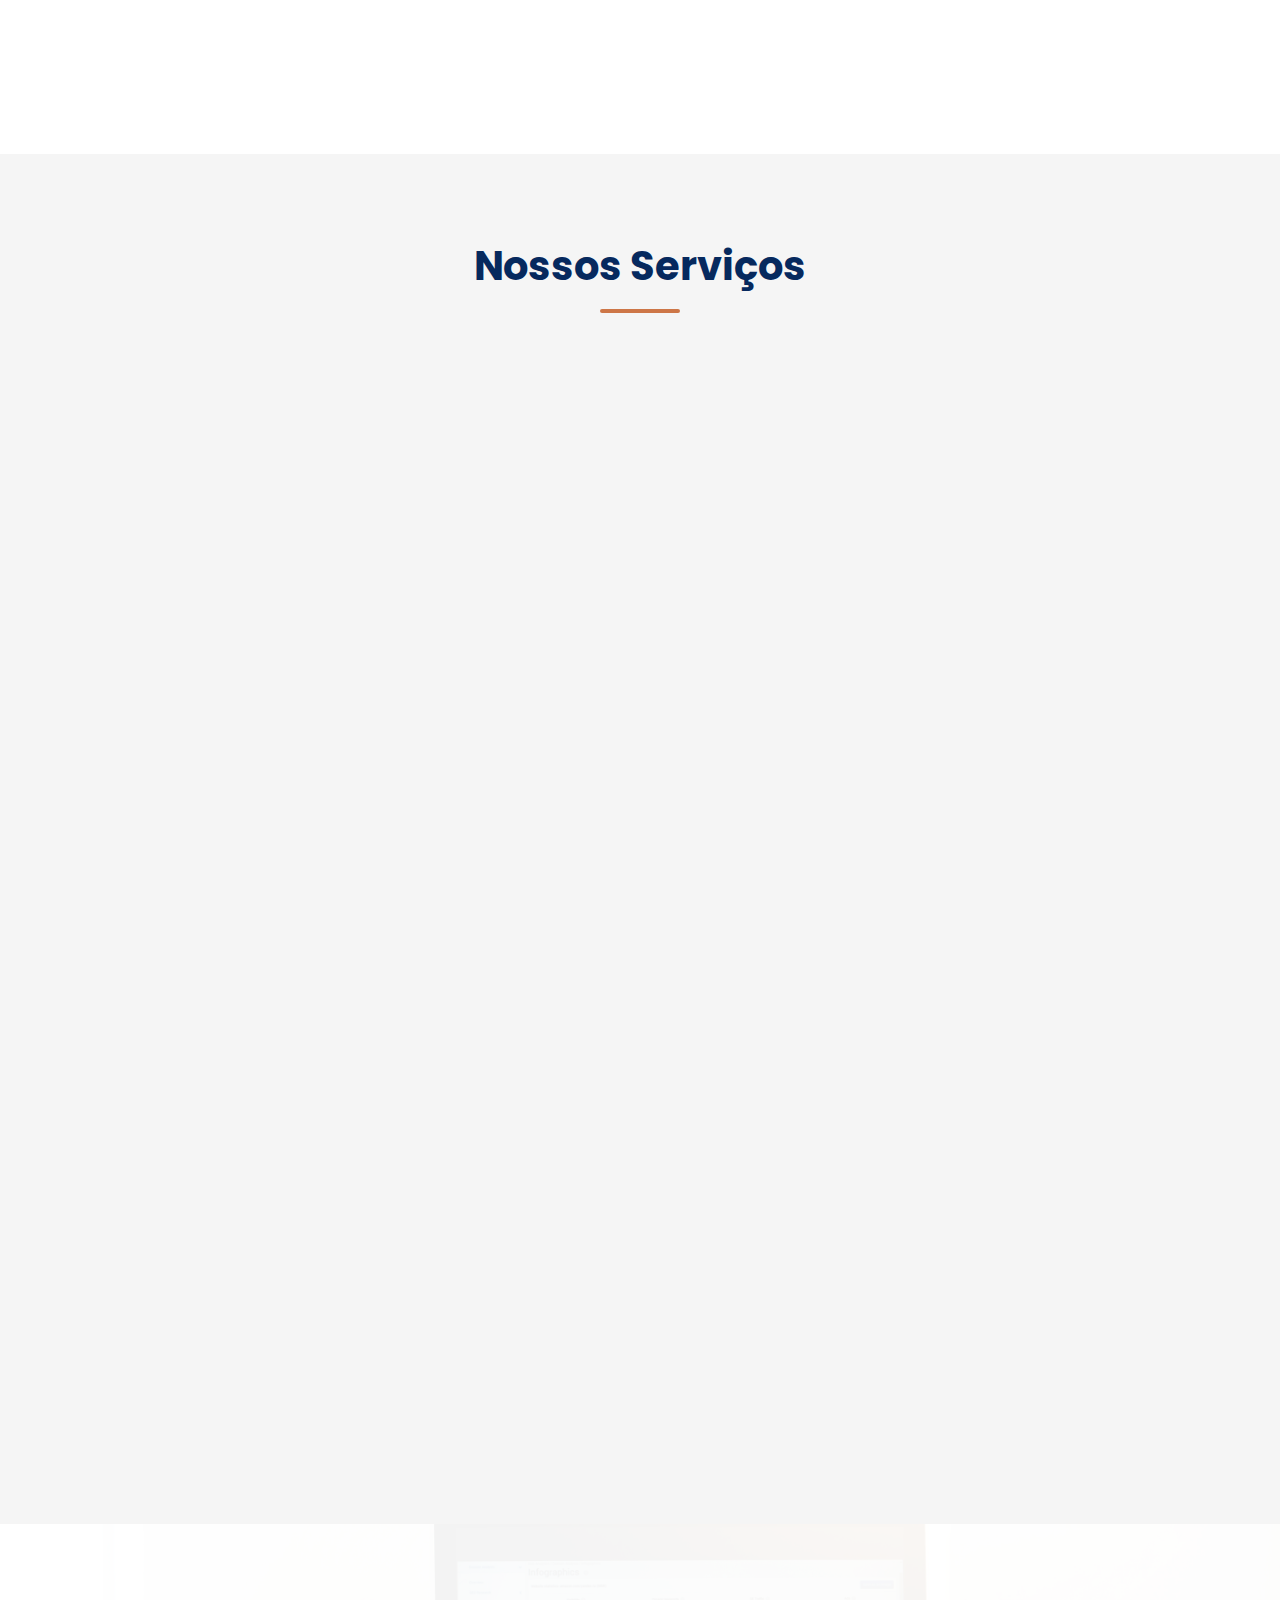
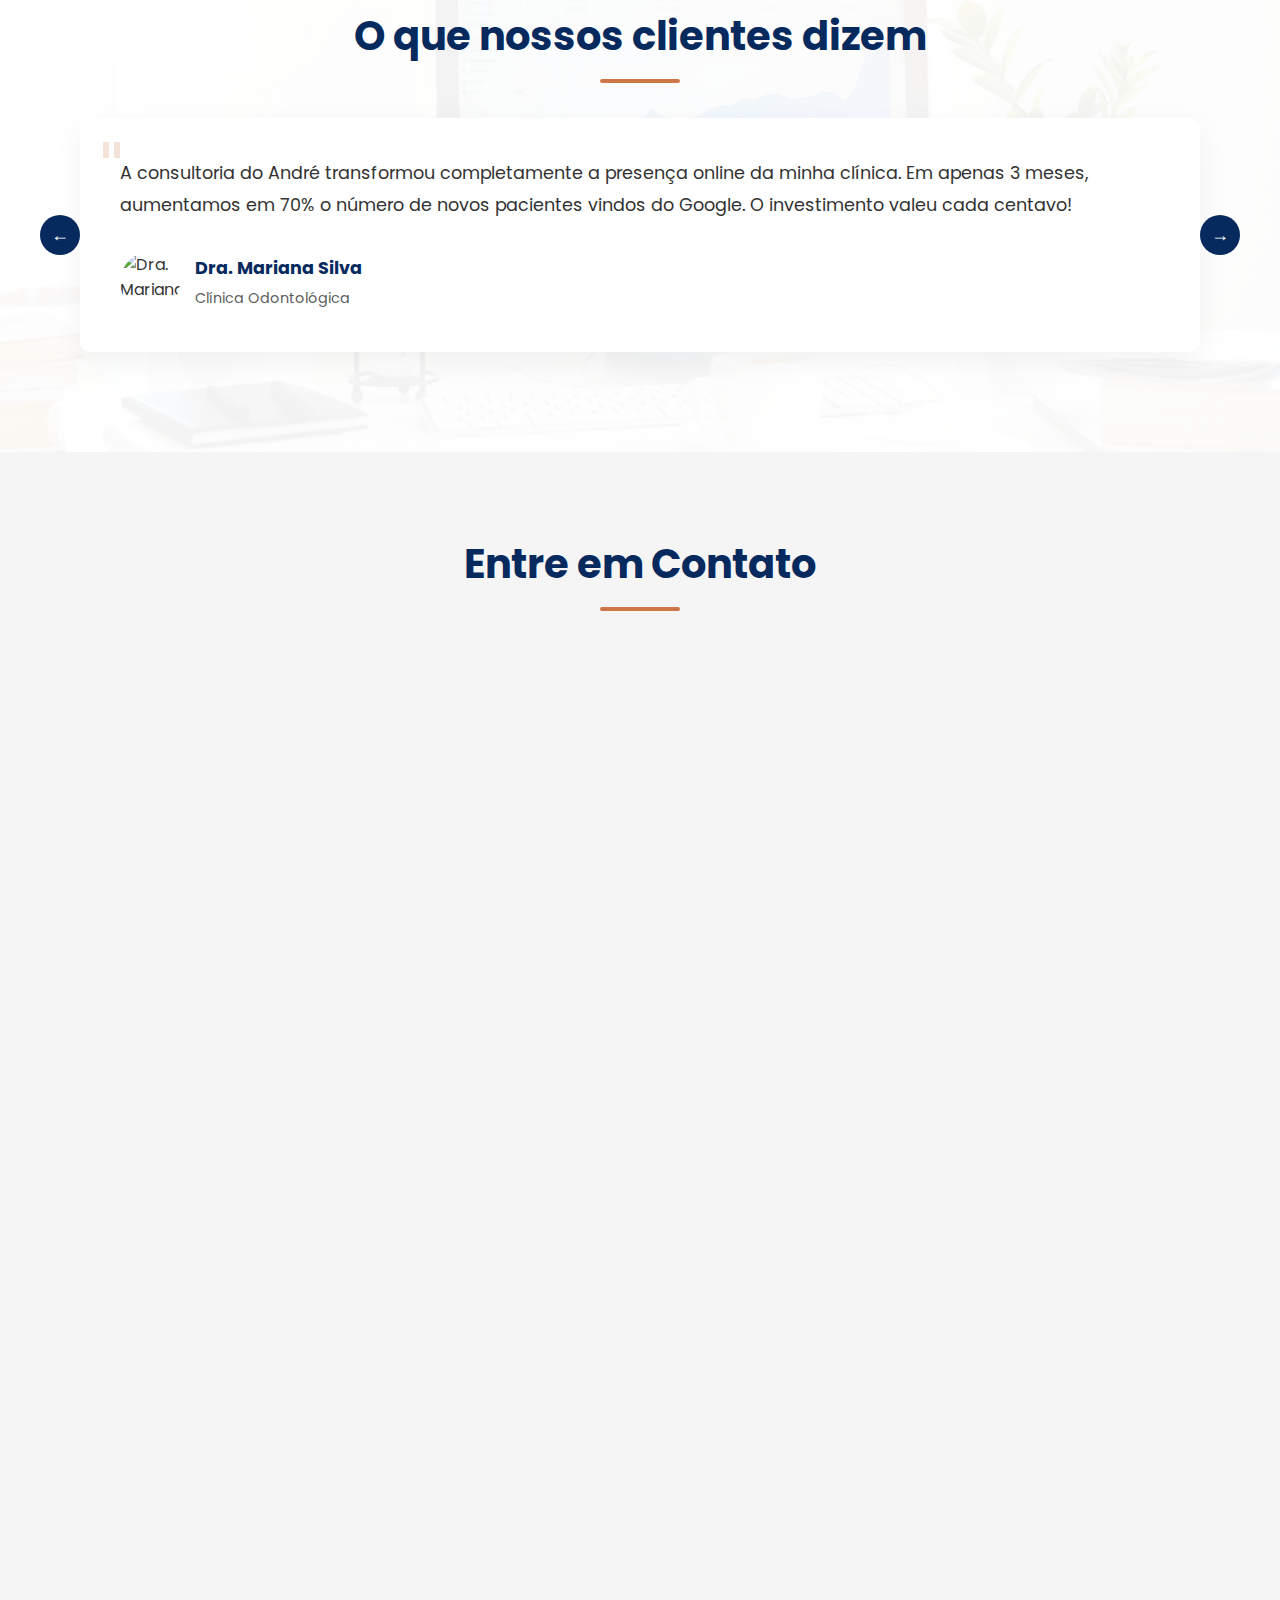
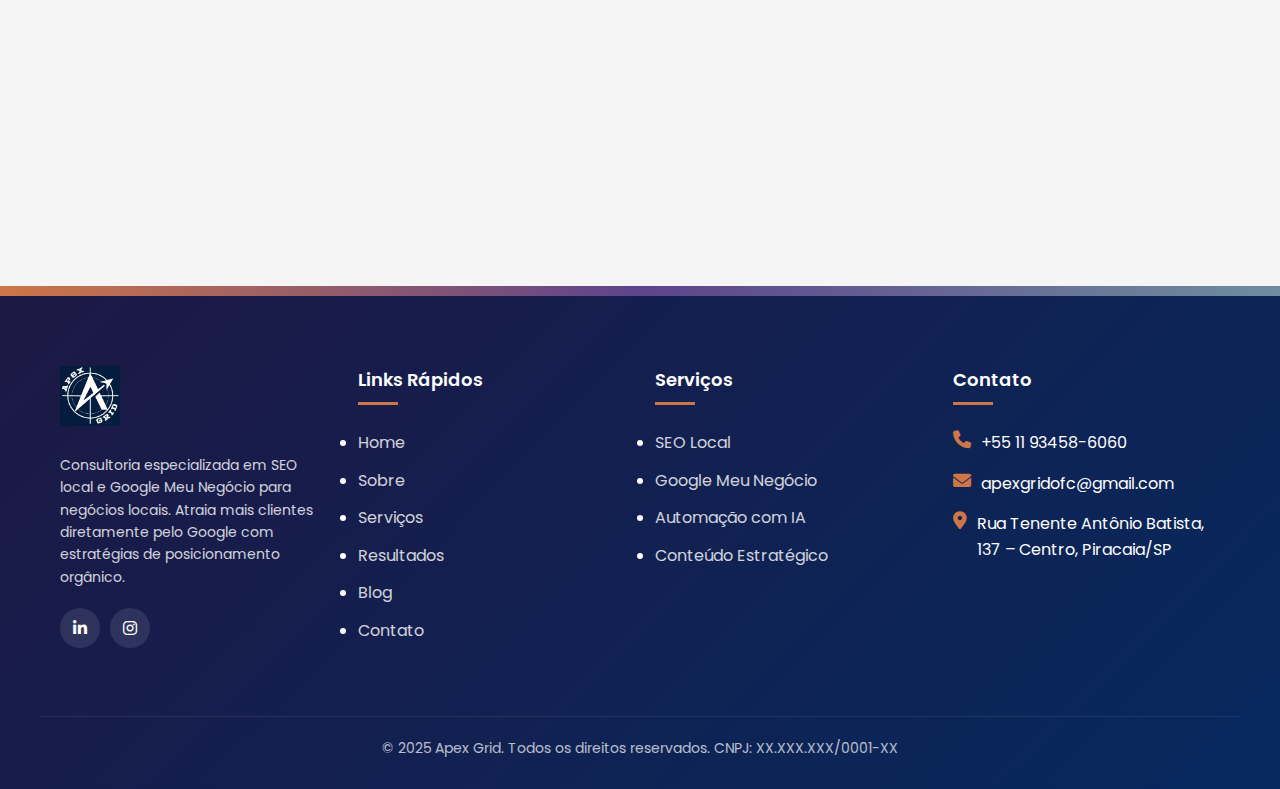
==== commit a36e2529: "Add files via upload" ====
--- a/index.html
+++ b/index.html
@@ -1,54 +1,360 @@
-
 <!DOCTYPE html>
 <html lang="pt-BR">
 <head>
-  <meta charset="UTF-8" />
-  <meta name="viewport" content="width=device-width, initial-scale=1.0" />
-  <title>Apex Grid - Consultoria em Marketing Digital</title>
-  <link rel="stylesheet" href="css/styles.css" />
+    <meta charset="UTF-8">
+    <meta name="viewport" content="width=device-width, initial-scale=1.0">
+    <title>Apex Grid | Consultoria em SEO Local e Google Meu Negócio</title>
+    
+    <!-- Meta tags para SEO -->
+    <meta name="description" content="Consultoria especializada em SEO local e Google Meu Negócio para negócios locais. Atraia mais clientes diretamente pelo Google com estratégias de posicionamento orgânico.">
+    <meta name="keywords" content="SEO local, Google Meu Negócio, marketing digital, consultoria, posicionamento orgânico, André Guerra">
+    <meta name="author" content="André Guerra">
+    
+    <!-- Favicon -->
+    <link rel="apple-touch-icon" sizes="180x180" href="assets/favicon/apple-touch-icon.png">
+    <link rel="icon" type="image/png" sizes="32x32" href="assets/favicon/favicon-32x32.png">
+    <link rel="icon" type="image/png" sizes="16x16" href="assets/favicon/favicon-16x16.png">
+    <link rel="manifest" href="assets/favicon/site.webmanifest">
+    <meta name="theme-color" content="#082c65">
+    
+    <!-- Open Graph / Facebook -->
+    <meta property="og:type" content="website">
+    <meta property="og:url" content="https://apexgrid.com.br/">
+    <meta property="og:title" content="Apex Grid | Consultoria em SEO Local e Google Meu Negócio">
+    <meta property="og:description" content="Consultoria especializada em SEO local e Google Meu Negócio para negócios locais. Atraia mais clientes diretamente pelo Google.">
+    <meta property="og:image" content="images/og-image.jpg">
+    
+    <!-- Twitter -->
+    <meta property="twitter:card" content="summary_large_image">
+    <meta property="twitter:url" content="https://apexgrid.com.br/">
+    <meta property="twitter:title" content="Apex Grid | Consultoria em SEO Local e Google Meu Negócio">
+    <meta property="twitter:description" content="Consultoria especializada em SEO local e Google Meu Negócio para negócios locais. Atraia mais clientes diretamente pelo Google.">
+    <meta property="twitter:image" content="images/og-image.jpg">
+    
+    <!-- CSS -->
+    <link rel="stylesheet" href="css/normalize.css">
+    <link rel="stylesheet" href="css/styles.css">
+    <link rel="stylesheet" href="css/components.css">
+    <link rel="stylesheet" href="css/sections.css">
+    
+    <!-- Font Awesome -->
+    <link rel="stylesheet" href="https://cdnjs.cloudflare.com/ajax/libs/font-awesome/6.0.0/css/all.min.css">
 </head>
 <body>
-  <header class="hero">
-    <div class="container">
-      <img src="images/logo-white.png" alt="Logo Apex Grid" class="logo" />
-      <nav>
-        <ul class="menu">
-          <li><a href="#sobre">Sobre</a></li>
-          <li><a href="#servicos">Serviços</a></li>
-          <li><a href="#resultados">Resultados</a></li>
-          <li><a href="#contato">Contato</a></li>
-        </ul>
-      </nav>
+    <!-- Header -->
+    <header class="header">
+        <div class="container header-container">
+            <a href="index.html" class="logo">
+                <img src="images/logo-blue.jpg" alt="Apex Grid Logo">
+            </a>
+            
+            <div class="mobile-toggle">
+                <i class="fas fa-bars"></i>
+            </div>
+            
+            <ul class="nav-menu">
+                <li><a href="index.html" class="active">Home</a></li>
+                <li><a href="#sobre">Sobre</a></li>
+                <li><a href="#servicos">Serviços</a></li>
+                <li><a href="#resultados">Resultados</a></li>
+                <li><a href="blog/index.html">Blog</a></li>
+                <li><a href="#contato">Contato</a></li>
+            </ul>
+        </div>
+    </header>
+    
+    <!-- Hero Section -->
+    <section class="hero">
+        <div class="container">
+            <div class="hero-content fade-in">
+                <h1 class="hero-title">Atraia mais clientes pelo Google com estratégias de SEO Local</h1>
+                <p class="hero-subtitle">Consultoria especializada em Google Meu Negócio e posicionamento orgânico para negócios locais</p>
+                <div class="hero-buttons">
+                    <a href="#servicos" class="btn btn-primary">Conheça nossos serviços</a>
+                    <a href="#contato" class="btn btn-outline">Fale conosco</a>
+                </div>
+            </div>
+        </div>
+    </section>
+    
+    <!-- Sobre Section -->
+    <section id="sobre" class="sobre section">
+        <div class="container sobre-container">
+            <div class="sobre-content fade-in">
+                <h2 class="section-title">Sobre mim</h2>
+                <p>Olá! Sou André Guerra, consultor especializado em SEO Local e Google Meu Negócio. Há mais de 8 anos, venho ajudando negócios locais a aumentarem sua visibilidade online e atraírem mais clientes qualificados diretamente pelo Google.</p>
+                <p>Minha missão é transformar a presença digital de empresas locais através de estratégias personalizadas de posicionamento orgânico, otimização de perfis e automações com inteligência artificial.</p>
+                <p>Com uma abordagem focada em resultados mensuráveis, trabalho para que seu negócio seja encontrado pelos clientes certos, no momento certo, gerando mais vendas e reconhecimento de marca.</p>
+                
+                <div class="sobre-stats">
+                    <div class="stat-item">
+                        <div class="stat-number" data-count="150">150+</div>
+                        <div class="stat-text">Clientes atendidos</div>
+                    </div>
+                    <div class="stat-item">
+                        <div class="stat-number" data-count="500">500+</div>
+                        <div class="stat-text">Projetos concluídos</div>
+                    </div>
+                </div>
+            </div>
+            
+            <div class="sobre-image fade-in">
+                <img src="images/andre-guerra.png" alt="André Guerra - Consultor de SEO Local e Google Meu Negócio">
+            </div>
+        </div>
+    </section>
+    
+    <!-- Serviços Section -->
+    <section id="servicos" class="servicos section">
+        <div class="container servicos-container">
+            <h2 class="section-title">Nossos Serviços</h2>
+            
+            <div class="servicos-grid">
+                <div class="servico-card fade-in">
+                    <div class="servico-icon">
+                        <img src="images/seo-icon.png" alt="SEO Local">
+                    </div>
+                    <div class="servico-content">
+                        <h3 class="servico-title">SEO Local</h3>
+                        <p class="servico-desc">Estratégias personalizadas para posicionar seu negócio nas primeiras posições do Google para buscas locais, aumentando sua visibilidade para clientes da sua região.</p>
+                        <a href="#contato" class="servico-link">Saiba mais <i class="fas fa-arrow-right"></i></a>
+                    </div>
+                </div>
+                
+                <div class="servico-card fade-in">
+                    <div class="servico-icon">
+                        <i class="fab fa-google"></i>
+                    </div>
+                    <div class="servico-content">
+                        <h3 class="servico-title">Gestão de Google Meu Negócio</h3>
+                        <p class="servico-desc">Otimização completa do seu perfil no Google Meu Negócio, incluindo informações, fotos, posts, avaliações e monitoramento de desempenho.</p>
+                        <a href="#contato" class="servico-link">Saiba mais <i class="fas fa-arrow-right"></i></a>
+                    </div>
+                </div>
+                
+                <div class="servico-card fade-in">
+                    <div class="servico-icon">
+                        <i class="fas fa-robot"></i>
+                    </div>
+                    <div class="servico-content">
+                        <h3 class="servico-title">Automação de Marketing com IA</h3>
+                        <p class="servico-desc">Implementação de soluções de automação com inteligência artificial para otimizar processos, melhorar a experiência do cliente e aumentar conversões.</p>
+                        <a href="#contato" class="servico-link">Saiba mais <i class="fas fa-arrow-right"></i></a>
+                    </div>
+                </div>
+                
+                <div class="servico-card fade-in">
+                    <div class="servico-icon">
+                        <i class="fas fa-pen-fancy"></i>
+                    </div>
+                    <div class="servico-content">
+                        <h3 class="servico-title">Criação de Conteúdo Estratégico</h3>
+                        <p class="servico-desc">Desenvolvimento de conteúdo otimizado para SEO, focado em palavras-chave relevantes para seu negócio e que convertem visitantes em clientes.</p>
+                        <a href="#contato" class="servico-link">Saiba mais <i class="fas fa-arrow-right"></i></a>
+                    </div>
+                </div>
+            </div>
+        </div>
+    </section>
+    
+    <!-- Resultados/Depoimentos Section -->
+    <section id="resultados" class="resultados section">
+        <div class="container resultados-container">
+            <h2 class="section-title">O que nossos clientes dizem</h2>
+            
+            <div class="depoimentos-slider">
+                <div class="depoimento-card">
+                    <p class="depoimento-texto">A consultoria do André transformou completamente a presença online da minha clínica. Em apenas 3 meses, aumentamos em 70% o número de novos pacientes vindos do Google. O investimento valeu cada centavo!</p>
+                    <div class="depoimento-autor">
+                        <div class="depoimento-avatar">
+                            <img src="https://randomuser.me/api/portraits/women/45.jpg" alt="Dra. Mariana Silva">
+                        </div>
+                        <div class="depoimento-info">
+                            <h4>Dra. Mariana Silva</h4>
+                            <p>Clínica Odontológica</p>
+                        </div>
+                    </div>
+                </div>
+                
+                <div class="depoimento-card">
+                    <p class="depoimento-texto">Antes de trabalhar com o André, minha loja não aparecia nas buscas locais. Após a implementação das estratégias de SEO local e otimização do Google Meu Negócio, as visitas ao site aumentaram 120% e as vendas cresceram 45%.</p>
+                    <div class="depoimento-autor">
+                        <div class="depoimento-avatar">
+                            <img src="https://randomuser.me/api/portraits/men/32.jpg" alt="Carlos Mendes">
+                        </div>
+                        <div class="depoimento-info">
+                            <h4>Carlos Mendes</h4>
+                            <p>Loja de Eletrônicos</p>
+                        </div>
+                    </div>
+                </div>
+                
+                <div class="depoimento-card">
+                    <p class="depoimento-texto">As automações implementadas pelo André revolucionaram nosso atendimento ao cliente. Reduzimos o tempo de resposta em 80% e aumentamos a satisfação dos clientes. Além disso, o posicionamento no Google melhorou significativamente.</p>
+                    <div class="depoimento-autor">
+                        <div class="depoimento-avatar">
+                            <img src="https://randomuser.me/api/portraits/women/68.jpg" alt="Ana Paula Ferreira">
+                        </div>
+                        <div class="depoimento-info">
+                            <h4>Ana Paula Ferreira</h4>
+                            <p>Agência de Viagens</p>
+                        </div>
+                    </div>
+                </div>
+            </div>
+        </div>
+    </section>
+    
+    <!-- Contato Section -->
+    <section id="contato" class="contato section">
+        <div class="container">
+            <h2 class="section-title">Entre em Contato</h2>
+            
+            <div class="contato-container">
+                <div class="contato-info fade-in">
+                    <p>Estou pronto para ajudar seu negócio a crescer através de estratégias eficientes de SEO local e Google Meu Negócio. Entre em contato para conversarmos sobre como posso impulsionar sua presença digital.</p>
+                    
+                    <div class="contato-metodos">
+                        <div class="contato-item">
+                            <div class="contato-icon">
+                                <i class="fas fa-phone"></i>
+                            </div>
+                            <div class="contato-text">
+                                <h4>WhatsApp</h4>
+                                <a href="https://wa.me/5511934586060" target="_blank">+55 11 93458-6060</a>
+                            </div>
+                        </div>
+                        
+                        <div class="contato-item">
+                            <div class="contato-icon">
+                                <i class="fas fa-envelope"></i>
+                            </div>
+                            <div class="contato-text">
+                                <h4>E-mail</h4>
+                                <a href="mailto:apexgridofc@gmail.com">apexgridofc@gmail.com</a>
+                            </div>
+                        </div>
+                        
+                        <div class="contato-item">
+                            <div class="contato-icon">
+                                <i class="fas fa-map-marker-alt"></i>
+                            </div>
+                            <div class="contato-text">
+                                <h4>Endereço</h4>
+                                <p>Rua Tenente Antônio Batista, 137 – Centro, Piracaia/SP</p>
+                            </div>
+                        </div>
+                    </div>
+                </div>
+                
+                <div class="contato-form fade-in">
+                    <form id="contato-form">
+                        <div class="form-group">
+                            <label for="nome" class="form-label">Nome</label>
+                            <input type="text" id="nome" class="form-control" placeholder="Seu nome completo">
+                        </div>
+                        
+                        <div class="form-group">
+                            <label for="email" class="form-label">E-mail</label>
+                            <input type="email" id="email" class="form-control" placeholder="Seu melhor e-mail">
+                        </div>
+                        
+                        <div class="form-group">
+                            <label for="telefone" class="form-label">Telefone</label>
+                            <input type="tel" id="telefone" class="form-control" placeholder="Seu telefone com DDD">
+                        </div>
+                        
+                        <div class="form-group">
+                            <label for="mensagem" class="form-label">Mensagem</label>
+                            <textarea id="mensagem" class="form-control" placeholder="Como posso ajudar seu negócio?"></textarea>
+                        </div>
+                        
+                        <button type="submit" class="btn btn-secondary">Enviar mensagem</button>
+                    </form>
+                </div>
+            </div>
+            
+            <div class="mapa fade-in">
+                <iframe src="https://www.google.com/maps/embed?pb=!1m18!1m12!1m3!1d3673.8754076124244!2d-46.35929392376386!3d-23.05244414142471!2m3!1f0!2f0!3f0!3m2!1i1024!2i768!4f13.1!3m3!1m2!1s0x94cec2a5a0b1c5f3%3A0x1c5ccd25c8b6ee48!2sR.%20Ten.%20Ant%C3%B4nio%20Batista%2C%20137%20-%20Centro%2C%20Piracaia%20-%20SP%2C%2012970-000!5e0!3m2!1spt-BR!2sbr!4v1713301534062!5m2!1spt-BR!2sbr" allowfullscreen="" loading="lazy" referrerpolicy="no-referrer-when-downgrade"></iframe>
+            </div>
+        </div>
+    </section>
+    
+    <!-- Footer -->
+    <footer class="footer">
+        <div class="container footer-container">
+            <div class="footer-about">
+                <a href="index.html" class="footer-logo">
+                    <img src="images/logo-white.jpg" alt="Apex Grid Logo">
+                </a>
+                <p>Consultoria especializada em SEO local e Google Meu Negócio para negócios locais. Atraia mais clientes diretamente pelo Google com estratégias de posicionamento orgânico.</p>
+                
+                <div class="social-icons">
+                    <a href="https://linkedin.com/in/andreguerrabento" target="_blank"><i class="fab fa-linkedin-in"></i></a>
+                    <a href="https://instagram.com/andreguerradogoogle" target="_blank"><i class="fab fa-instagram"></i></a>
+                </div>
+            </div>
+            
+            <div class="footer-links">
+                <h3 class="footer-heading">Links Rápidos</h3>
+                <ul>
+                    <li><a href="index.html">Home</a></li>
+                    <li><a href="#sobre">Sobre</a></li>
+                    <li><a href="#servicos">Serviços</a></li>
+                    <li><a href="#resultados">Resultados</a></li>
+                    <li><a href="blog/index.html">Blog</a></li>
+                    <li><a href="#contato">Contato</a></li>
+                </ul>
+            </div>
+            
+            <div class="footer-links">
+                <h3 class="footer-heading">Serviços</h3>
+                <ul>
+                    <li><a href="#servicos">SEO Local</a></li>
+                    <li><a href="#servicos">Google Meu Negócio</a></li>
+                    <li><a href="#servicos">Automação com IA</a></li>
+                    <li><a href="#servicos">Conteúdo Estratégico</a></li>
+                </ul>
+            </div>
+            
+            <div class="footer-contact">
+                <h3 class="footer-heading">Contato</h3>
+                <ul>
+                    <li>
+                        <i class="fas fa-phone"></i>
+                        <span>+55 11 93458-6060</span>
+                    </li>
+                    <li>
+                        <i class="fas fa-envelope"></i>
+                        <span>apexgridofc@gmail.com</span>
+                    </li>
+                    <li>
+                        <i class="fas fa-map-marker-alt"></i>
+                        <span>Rua Tenente Antônio Batista, 137 – Centro, Piracaia/SP</span>
+                    </li>
+                </ul>
+            </div>
+        </div>
+        
+        <div class="footer-bottom container">
+            <p>&copy; 2025 Apex Grid. Todos os direitos reservados. CNPJ: XX.XXX.XXX/0001-XX</p>
+        </div>
+    </footer>
+    
+    <!-- WhatsApp Float -->
+    <div class="whatsapp-float">
+        <a href="https://wa.me/5511934586060" class="whatsapp-button" target="_blank">
+            <i class="fab fa-whatsapp"></i>
+        </a>
+        <div class="whatsapp-tooltip">Fale comigo no WhatsApp!</div>
     </div>
-    <div class="hero-text">
-      <h1>Atraia mais clientes pelo Google para seu negócio local</h1>
-      <p>Consultoria especializada em SEO Local e Google Meu Negócio para empresas que desejam aumentar sua visibilidade online e conquistar mais clientes qualificados.</p>
-      <a href="#servicos" class="btn">Conheça nossos serviços</a>
-    </div>
-  </header>
-  <section id="sobre" class="section light-bg">
-    <div class="container">
-      <h2>Sobre André Guerra</h2>
-      <p>Sou consultor de marketing especializado em posicionamento orgânico e visibilidade local. Com a Apex Grid, ajudo empresas a crescerem com presença estratégica no Google.</p>
-    </div>
-  </section>
-  <section id="servicos" class="section dark-bg">
-    <div class="container">
-      <h2>Nossos Serviços</h2>
-      <ul class="services">
-        <li>🔍 SEO Local</li>
-        <li>📍 Gestão Google Meu Negócio</li>
-        <li>🤖 Automação com IA</li>
-        <li>📝 Criação de conteúdo estratégico</li>
-      </ul>
-    </div>
-  </section>
-  <section id="contato" class="section light-bg">
-    <div class="container">
-      <h2>Fale Conosco</h2>
-      <p>Entre em contato pelo WhatsApp e tire suas dúvidas diretamente com nosso time.</p>
-      <a href="https://wa.me/5511999999999" class="btn">WhatsApp</a>
-    </div>
-  </section>
+    
+    <!-- JavaScript -->
+    <script src="js/main.js"></script>
+    
+    <!-- Espaço para Google Analytics -->
+    <script>
+        // Código do Google Analytics será inserido aqui
+    </script>
 </body>
 </html>
--- a/css/styles.css
+++ b/css/styles.css
@@ -1,62 +1,193 @@
+/* Estilos base para o site da Apex Grid - Versão 2 */
+
+/* Importação de fontes */
+@import url('https://fonts.googleapis.com/css2?family=Poppins:wght@300;400;500;600;700&display=swap');
+
+/* Variáveis de cores da paleta extraída */
+:root {
+    /* Cores principais */
+    --primary-color: #06295e;      /* Azul escuro do logo */
+    --secondary-color: #ffffff;    /* Branco */
+    
+    /* Cores de destaque do escritório */
+    --accent-color-1: #cd7647;     /* Laranja do grafite */
+    --accent-color-2: #6f8d9e;     /* Azul acinzentado */
+    --accent-color-3: #c5d7d9;     /* Azul muito claro */
+    
+    /* Cores de fundo da foto do André */
+    --bg-color-1: #153e73;         /* Azul médio */
+    --bg-color-2: #5d448c;         /* Roxo */
+    
+    /* Cores neutras */
+    --light-gray: #f5f5f5;
+    --medium-gray: #e0e0e0;
+    --dark-gray: #333333;
+    
+    /* Cores adicionais para elementos específicos */
+    --hero-gradient-start: #153e73;  /* Azul da foto */
+    --hero-gradient-end: #5d448c;    /* Roxo da foto */
+    --cta-color: #cd7647;            /* Laranja para botões de ação */
+    --footer-bg: #1d1844;            /* Roxo escuro da foto */
+    
+    /* Fonte principal */
+    --font-primary: 'Poppins', sans-serif;
+}
+
+/* Reset básico */
+* {
+    margin: 0;
+    padding: 0;
+    box-sizing: border-box;
+}
 
 body {
-  margin: 0;
-  font-family: 'Segoe UI', sans-serif;
-  color: #333;
+    font-family: var(--font-primary);
+    font-size: 16px;
+    line-height: 1.6;
+    color: var(--dark-gray);
+    background-color: var(--secondary-color);
+    overflow-x: hidden;
 }
-.hero {
-  background: url('../images/consultor-marketing-local.jpg') no-repeat center center/cover;
-  color: white;
-  padding: 80px 20px;
-  text-align: center;
+
+a {
+    text-decoration: none;
+    color: var(--primary-color);
+    transition: all 0.3s ease;
 }
-.logo {
-  width: 80px;
-  margin-bottom: 20px;
+
+a:hover {
+    color: var(--accent-color-1);
 }
-.menu {
-  list-style: none;
-  padding: 0;
-  display: flex;
-  justify-content: center;
-  gap: 20px;
+
+img {
+    max-width: 100%;
+    height: auto;
 }
-.menu li a {
-  color: white;
-  text-decoration: none;
-  font-weight: bold;
+
+.container {
+    width: 100%;
+    max-width: 1200px;
+    margin: 0 auto;
+    padding: 0 20px;
 }
-.hero-text h1 {
-  font-size: 2.5rem;
+
+.section {
+    padding: 80px 0;
 }
-.hero-text p {
-  font-size: 1.2rem;
-  margin-bottom: 20px;
+
+.section-title {
+    font-size: 2.5rem;
+    font-weight: 700;
+    margin-bottom: 50px;
+    text-align: center;
+    color: var(--primary-color);
+    position: relative;
 }
+
+.section-title:after {
+    content: '';
+    position: absolute;
+    bottom: -15px;
+    left: 50%;
+    transform: translateX(-50%);
+    width: 80px;
+    height: 4px;
+    background: var(--accent-color-1);
+    border-radius: 2px;
+}
+
 .btn {
-  background: #00b894;
-  color: white;
-  padding: 12px 24px;
-  border-radius: 5px;
-  text-decoration: none;
+    display: inline-block;
+    padding: 12px 30px;
+    border-radius: 50px;
+    font-weight: 600;
+    text-align: center;
+    cursor: pointer;
+    transition: all 0.3s ease;
+    border: none;
+    outline: none;
 }
-.section {
-  padding: 60px 20px;
-  text-align: center;
+
+.btn-primary {
+    background-color: var(--primary-color);
+    color: var(--secondary-color);
 }
-.light-bg {
-  background: #f9f9f9;
+
+.btn-primary:hover {
+    background-color: var(--bg-color-1);
+    color: var(--secondary-color);
+    transform: translateY(-3px);
+    box-shadow: 0 10px 20px rgba(0, 0, 0, 0.1);
 }
-.dark-bg {
-  background: #003566;
-  color: white;
+
+.btn-secondary {
+    background-color: var(--accent-color-1);
+    color: var(--secondary-color);
 }
-.services {
-  list-style: none;
-  padding: 0;
-  font-size: 1.1rem;
-  display: flex;
-  flex-direction: column;
-  gap: 10px;
-  align-items: center;
+
+.btn-secondary:hover {
+    background-color: #b86a3e;
+    color: var(--secondary-color);
+    transform: translateY(-3px);
+    box-shadow: 0 10px 20px rgba(0, 0, 0, 0.1);
 }
+
+.btn-outline {
+    background-color: transparent;
+    color: var(--primary-color);
+    border: 2px solid var(--primary-color);
+}
+
+.btn-outline:hover {
+    background-color: var(--primary-color);
+    color: var(--secondary-color);
+    transform: translateY(-3px);
+    box-shadow: 0 10px 20px rgba(0, 0, 0, 0.1);
+}
+
+/* Animações e efeitos */
+.fade-in {
+    opacity: 0;
+    transform: translateY(20px);
+    transition: opacity 0.6s ease, transform 0.6s ease;
+}
+
+.fade-in.active {
+    opacity: 1;
+    transform: translateY(0);
+}
+
+/* Responsividade */
+@media (max-width: 992px) {
+    .section {
+        padding: 60px 0;
+    }
+    
+    .section-title {
+        font-size: 2.2rem;
+    }
+}
+
+@media (max-width: 768px) {
+    .section {
+        padding: 50px 0;
+    }
+    
+    .section-title {
+        font-size: 2rem;
+    }
+}
+
+@media (max-width: 480px) {
+    .section {
+        padding: 40px 0;
+    }
+    
+    .section-title {
+        font-size: 1.8rem;
+    }
+    
+    .btn {
+        padding: 10px 25px;
+    }
+}
--- a/css/components.css
+++ b/css/components.css
@@ -0,0 +1,320 @@
+/* Componentes para o site da Apex Grid - Versão 2 */
+
+/* Header e Navegação */
+.header {
+    position: fixed;
+    top: 0;
+    left: 0;
+    width: 100%;
+    z-index: 1000;
+    background-color: rgba(255, 255, 255, 0.95);
+    box-shadow: 0 2px 10px rgba(0, 0, 0, 0.1);
+    transition: all 0.3s ease;
+}
+
+.header.scrolled {
+    padding: 10px 0;
+    background-color: rgba(255, 255, 255, 0.98);
+    box-shadow: 0 5px 20px rgba(0, 0, 0, 0.1);
+}
+
+.header-container {
+    display: flex;
+    justify-content: space-between;
+    align-items: center;
+    padding: 15px 0;
+}
+
+.logo {
+    display: flex;
+    align-items: center;
+}
+
+.logo img {
+    height: 50px;
+    transition: all 0.3s ease;
+}
+
+.header.scrolled .logo img {
+    height: 40px;
+}
+
+.nav-menu {
+    display: flex;
+    list-style: none;
+}
+
+.nav-menu li {
+    margin-left: 30px;
+    position: relative;
+}
+
+.nav-menu a {
+    color: var(--primary-color);
+    font-weight: 500;
+    font-size: 16px;
+    position: relative;
+    padding: 5px 0;
+}
+
+.nav-menu a:before {
+    content: '';
+    position: absolute;
+    bottom: 0;
+    left: 0;
+    width: 0;
+    height: 2px;
+    background-color: var(--accent-color-1);
+    transition: width 0.3s ease;
+}
+
+.nav-menu a:hover:before,
+.nav-menu a.active:before {
+    width: 100%;
+}
+
+.nav-menu a.active {
+    color: var(--accent-color-1);
+}
+
+.mobile-toggle {
+    display: none;
+    cursor: pointer;
+    font-size: 24px;
+    color: var(--primary-color);
+}
+
+/* Footer */
+.footer {
+    background: linear-gradient(135deg, var(--footer-bg) 0%, var(--primary-color) 100%);
+    color: var(--secondary-color);
+    padding: 80px 0 30px;
+    position: relative;
+}
+
+.footer:before {
+    content: '';
+    position: absolute;
+    top: 0;
+    left: 0;
+    width: 100%;
+    height: 10px;
+    background: linear-gradient(90deg, var(--accent-color-1), var(--bg-color-2), var(--accent-color-2));
+}
+
+.footer-container {
+    display: grid;
+    grid-template-columns: repeat(4, 1fr);
+    gap: 30px;
+}
+
+.footer-logo img {
+    height: 60px;
+    margin-bottom: 20px;
+}
+
+.footer-about p {
+    margin-bottom: 20px;
+    font-size: 14px;
+    line-height: 1.6;
+    opacity: 0.8;
+}
+
+.footer-heading {
+    font-size: 18px;
+    font-weight: 600;
+    margin-bottom: 25px;
+    position: relative;
+    padding-bottom: 10px;
+}
+
+.footer-heading:after {
+    content: '';
+    position: absolute;
+    bottom: 0;
+    left: 0;
+    width: 40px;
+    height: 3px;
+    background-color: var(--accent-color-1);
+}
+
+.footer-links {
+    list-style: none;
+}
+
+.footer-links li {
+    margin-bottom: 12px;
+}
+
+.footer-links a {
+    color: var(--secondary-color);
+    opacity: 0.8;
+    transition: all 0.3s ease;
+}
+
+.footer-links a:hover {
+    opacity: 1;
+    color: var(--accent-color-1);
+    padding-left: 5px;
+}
+
+.footer-contact li {
+    margin-bottom: 15px;
+    display: flex;
+    align-items: flex-start;
+}
+
+.footer-contact i {
+    margin-right: 10px;
+    color: var(--accent-color-1);
+    font-size: 18px;
+}
+
+.social-icons {
+    display: flex;
+    margin-top: 20px;
+}
+
+.social-icons a {
+    display: flex;
+    align-items: center;
+    justify-content: center;
+    width: 40px;
+    height: 40px;
+    border-radius: 50%;
+    background-color: rgba(255, 255, 255, 0.1);
+    margin-right: 10px;
+    color: var(--secondary-color);
+    transition: all 0.3s ease;
+}
+
+.social-icons a:hover {
+    background-color: var(--accent-color-1);
+    transform: translateY(-5px);
+}
+
+.footer-bottom {
+    margin-top: 60px;
+    padding-top: 20px;
+    border-top: 1px solid rgba(255, 255, 255, 0.1);
+    text-align: center;
+    font-size: 14px;
+    opacity: 0.7;
+}
+
+/* Botão WhatsApp Flutuante */
+.whatsapp-float {
+    position: fixed;
+    bottom: 30px;
+    right: 30px;
+    z-index: 999;
+}
+
+.whatsapp-button {
+    display: flex;
+    align-items: center;
+    justify-content: center;
+    width: 60px;
+    height: 60px;
+    border-radius: 50%;
+    background-color: #25D366;
+    box-shadow: 0 5px 15px rgba(0, 0, 0, 0.2);
+    color: white;
+    font-size: 30px;
+    transition: all 0.3s ease;
+}
+
+.whatsapp-button:hover {
+    transform: scale(1.1) translateY(-5px);
+    box-shadow: 0 10px 20px rgba(0, 0, 0, 0.3);
+}
+
+.whatsapp-tooltip {
+    position: absolute;
+    right: 75px;
+    bottom: 15px;
+    background-color: white;
+    color: var(--dark-gray);
+    padding: 8px 15px;
+    border-radius: 5px;
+    font-size: 14px;
+    box-shadow: 0 3px 10px rgba(0, 0, 0, 0.1);
+    opacity: 0;
+    visibility: hidden;
+    transform: translateX(10px);
+    transition: all 0.3s ease;
+    white-space: nowrap;
+}
+
+.whatsapp-tooltip:after {
+    content: '';
+    position: absolute;
+    right: -8px;
+    top: 50%;
+    transform: translateY(-50%);
+    border-width: 8px 0 8px 8px;
+    border-style: solid;
+    border-color: transparent transparent transparent white;
+}
+
+.whatsapp-float:hover .whatsapp-tooltip {
+    opacity: 1;
+    visibility: visible;
+    transform: translateX(0);
+}
+
+/* Responsividade */
+@media (max-width: 992px) {
+    .footer-container {
+        grid-template-columns: repeat(2, 1fr);
+    }
+}
+
+@media (max-width: 768px) {
+    .mobile-toggle {
+        display: block;
+    }
+    
+    .nav-menu {
+        position: fixed;
+        top: 80px;
+        left: -100%;
+        width: 100%;
+        height: calc(100vh - 80px);
+        background-color: var(--secondary-color);
+        flex-direction: column;
+        align-items: center;
+        justify-content: flex-start;
+        padding-top: 50px;
+        transition: all 0.4s ease;
+        box-shadow: 0 5px 10px rgba(0, 0, 0, 0.1);
+    }
+    
+    .nav-menu.active {
+        left: 0;
+    }
+    
+    .nav-menu li {
+        margin: 15px 0;
+    }
+    
+    .nav-menu a {
+        font-size: 18px;
+    }
+}
+
+@media (max-width: 480px) {
+    .footer-container {
+        grid-template-columns: 1fr;
+    }
+    
+    .whatsapp-button {
+        width: 50px;
+        height: 50px;
+        font-size: 24px;
+    }
+    
+    .whatsapp-tooltip {
+        display: none;
+    }
+}
--- a/css/sections.css
+++ b/css/sections.css
@@ -0,0 +1,593 @@
+/* Estilos para as seções do site da Apex Grid - Versão 2 */
+
+/* Hero Section */
+.hero {
+    position: relative;
+    height: 100vh;
+    min-height: 600px;
+    display: flex;
+    align-items: center;
+    background: linear-gradient(135deg, var(--hero-gradient-start) 0%, var(--hero-gradient-end) 100%);
+    overflow: hidden;
+    color: var(--secondary-color);
+}
+
+.hero:before {
+    content: '';
+    position: absolute;
+    top: 0;
+    left: 0;
+    width: 100%;
+    height: 100%;
+    background-image: url('../images/escritorio.png');
+    background-size: cover;
+    background-position: center;
+    opacity: 0.15;
+    z-index: 1;
+}
+
+.hero-content {
+    position: relative;
+    z-index: 2;
+    max-width: 650px;
+}
+
+.hero-title {
+    font-size: 3.5rem;
+    font-weight: 700;
+    margin-bottom: 20px;
+    line-height: 1.2;
+}
+
+.hero-subtitle {
+    font-size: 1.5rem;
+    margin-bottom: 30px;
+    opacity: 0.9;
+}
+
+.hero-buttons {
+    display: flex;
+    gap: 15px;
+}
+
+.hero-image {
+    position: absolute;
+    right: 0;
+    bottom: 0;
+    width: 45%;
+    z-index: 2;
+    animation: float 6s ease-in-out infinite;
+}
+
+@keyframes float {
+    0% { transform: translateY(0px); }
+    50% { transform: translateY(-20px); }
+    100% { transform: translateY(0px); }
+}
+
+/* Sobre Section */
+.sobre {
+    position: relative;
+    overflow: hidden;
+}
+
+.sobre-container {
+    display: grid;
+    grid-template-columns: 1fr 1fr;
+    gap: 50px;
+    align-items: center;
+}
+
+.sobre-image {
+    position: relative;
+    border-radius: 10px;
+    overflow: hidden;
+    box-shadow: 0 20px 40px rgba(0, 0, 0, 0.15);
+}
+
+.sobre-image img {
+    width: 100%;
+    display: block;
+}
+
+.sobre-image:before {
+    content: '';
+    position: absolute;
+    top: -20px;
+    left: -20px;
+    width: 100px;
+    height: 100px;
+    border-top: 5px solid var(--accent-color-1);
+    border-left: 5px solid var(--accent-color-1);
+    z-index: -1;
+}
+
+.sobre-image:after {
+    content: '';
+    position: absolute;
+    bottom: -20px;
+    right: -20px;
+    width: 100px;
+    height: 100px;
+    border-bottom: 5px solid var(--accent-color-1);
+    border-right: 5px solid var(--accent-color-1);
+    z-index: -1;
+}
+
+.sobre-content h2 {
+    margin-bottom: 30px;
+    color: var(--primary-color);
+}
+
+.sobre-content p {
+    margin-bottom: 20px;
+    font-size: 1.1rem;
+    line-height: 1.8;
+}
+
+.sobre-stats {
+    display: grid;
+    grid-template-columns: repeat(2, 1fr);
+    gap: 30px;
+    margin-top: 40px;
+}
+
+.stat-item {
+    text-align: center;
+    padding: 20px;
+    border-radius: 10px;
+    background-color: var(--light-gray);
+    transition: all 0.3s ease;
+}
+
+.stat-item:hover {
+    transform: translateY(-10px);
+    box-shadow: 0 10px 30px rgba(0, 0, 0, 0.1);
+}
+
+.stat-number {
+    font-size: 2.5rem;
+    font-weight: 700;
+    color: var(--accent-color-1);
+    margin-bottom: 10px;
+}
+
+.stat-text {
+    font-size: 1rem;
+    color: var(--dark-gray);
+}
+
+/* Serviços Section */
+.servicos {
+    background-color: var(--light-gray);
+    position: relative;
+}
+
+.servicos-container {
+    position: relative;
+    z-index: 2;
+}
+
+.servicos-grid {
+    display: grid;
+    grid-template-columns: repeat(auto-fit, minmax(280px, 1fr));
+    gap: 30px;
+}
+
+.servico-card {
+    background-color: var(--secondary-color);
+    border-radius: 10px;
+    overflow: hidden;
+    box-shadow: 0 10px 30px rgba(0, 0, 0, 0.05);
+    transition: all 0.3s ease;
+}
+
+.servico-card:hover {
+    transform: translateY(-10px);
+    box-shadow: 0 15px 40px rgba(0, 0, 0, 0.1);
+}
+
+.servico-icon {
+    height: 200px;
+    display: flex;
+    align-items: center;
+    justify-content: center;
+    background: linear-gradient(135deg, var(--bg-color-1) 0%, var(--bg-color-2) 100%);
+    color: var(--secondary-color);
+    font-size: 60px;
+}
+
+.servico-icon img {
+    width: 80px;
+    height: 80px;
+}
+
+.servico-content {
+    padding: 30px;
+}
+
+.servico-title {
+    font-size: 1.5rem;
+    font-weight: 600;
+    margin-bottom: 15px;
+    color: var(--primary-color);
+}
+
+.servico-desc {
+    margin-bottom: 20px;
+    line-height: 1.7;
+}
+
+.servico-link {
+    display: inline-flex;
+    align-items: center;
+    color: var(--accent-color-1);
+    font-weight: 600;
+}
+
+.servico-link i {
+    margin-left: 5px;
+    transition: transform 0.3s ease;
+}
+
+.servico-link:hover i {
+    transform: translateX(5px);
+}
+
+/* Resultados/Depoimentos Section */
+.resultados {
+    position: relative;
+}
+
+.resultados:before {
+    content: '';
+    position: absolute;
+    top: 0;
+    left: 0;
+    width: 100%;
+    height: 100%;
+    background-image: url('../images/analytics-dashboard.jpg');
+    background-size: cover;
+    background-position: center;
+    opacity: 0.05;
+    z-index: 1;
+}
+
+.resultados-container {
+    position: relative;
+    z-index: 2;
+}
+
+.depoimentos-slider {
+    margin-top: 50px;
+    position: relative;
+}
+
+.depoimento-card {
+    background-color: var(--secondary-color);
+    border-radius: 10px;
+    padding: 40px;
+    box-shadow: 0 10px 30px rgba(0, 0, 0, 0.05);
+    margin: 20px;
+    position: relative;
+}
+
+.depoimento-card:before {
+    content: '"';
+    position: absolute;
+    top: 20px;
+    left: 20px;
+    font-size: 80px;
+    line-height: 1;
+    color: var(--accent-color-1);
+    opacity: 0.2;
+}
+
+.depoimento-texto {
+    font-size: 1.1rem;
+    line-height: 1.8;
+    margin-bottom: 30px;
+    position: relative;
+    z-index: 2;
+}
+
+.depoimento-autor {
+    display: flex;
+    align-items: center;
+}
+
+.depoimento-avatar {
+    width: 60px;
+    height: 60px;
+    border-radius: 50%;
+    overflow: hidden;
+    margin-right: 15px;
+}
+
+.depoimento-avatar img {
+    width: 100%;
+    height: 100%;
+    object-fit: cover;
+}
+
+.depoimento-info h4 {
+    font-size: 1.1rem;
+    margin-bottom: 5px;
+    color: var(--primary-color);
+}
+
+.depoimento-info p {
+    font-size: 0.9rem;
+    color: var(--dark-gray);
+    opacity: 0.8;
+}
+
+/* Contato Section */
+.contato {
+    background-color: var(--light-gray);
+    position: relative;
+}
+
+.contato-container {
+    display: grid;
+    grid-template-columns: 1fr 1fr;
+    gap: 50px;
+}
+
+.contato-info {
+    padding-right: 30px;
+}
+
+.contato-info h2 {
+    margin-bottom: 30px;
+}
+
+.contato-info p {
+    margin-bottom: 30px;
+    font-size: 1.1rem;
+    line-height: 1.7;
+}
+
+.contato-metodos {
+    margin-top: 40px;
+}
+
+.contato-item {
+    display: flex;
+    align-items: flex-start;
+    margin-bottom: 25px;
+}
+
+.contato-icon {
+    width: 50px;
+    height: 50px;
+    border-radius: 50%;
+    background-color: var(--accent-color-1);
+    color: var(--secondary-color);
+    display: flex;
+    align-items: center;
+    justify-content: center;
+    font-size: 20px;
+    margin-right: 15px;
+    flex-shrink: 0;
+}
+
+.contato-text h4 {
+    font-size: 1.1rem;
+    margin-bottom: 5px;
+    color: var(--primary-color);
+}
+
+.contato-text p, .contato-text a {
+    font-size: 1rem;
+    color: var(--dark-gray);
+}
+
+.contato-form {
+    background-color: var(--secondary-color);
+    padding: 40px;
+    border-radius: 10px;
+    box-shadow: 0 10px 30px rgba(0, 0, 0, 0.05);
+}
+
+.form-group {
+    margin-bottom: 20px;
+}
+
+.form-label {
+    display: block;
+    margin-bottom: 8px;
+    font-weight: 500;
+    color: var(--primary-color);
+}
+
+.form-control {
+    width: 100%;
+    padding: 12px 15px;
+    border: 1px solid var(--medium-gray);
+    border-radius: 5px;
+    font-size: 1rem;
+    transition: all 0.3s ease;
+}
+
+.form-control:focus {
+    border-color: var(--accent-color-1);
+    box-shadow: 0 0 0 3px rgba(205, 118, 71, 0.2);
+    outline: none;
+}
+
+textarea.form-control {
+    min-height: 150px;
+    resize: vertical;
+}
+
+.mapa {
+    margin-top: 80px;
+    border-radius: 10px;
+    overflow: hidden;
+    box-shadow: 0 10px 30px rgba(0, 0, 0, 0.1);
+}
+
+.mapa iframe {
+    width: 100%;
+    height: 450px;
+    border: 0;
+}
+
+/* Blog Section */
+.blog {
+    position: relative;
+}
+
+.blog-grid {
+    display: grid;
+    grid-template-columns: repeat(auto-fill, minmax(300px, 1fr));
+    gap: 30px;
+}
+
+.blog-card {
+    background-color: var(--secondary-color);
+    border-radius: 10px;
+    overflow: hidden;
+    box-shadow: 0 10px 30px rgba(0, 0, 0, 0.05);
+    transition: all 0.3s ease;
+}
+
+.blog-card:hover {
+    transform: translateY(-10px);
+    box-shadow: 0 15px 40px rgba(0, 0, 0, 0.1);
+}
+
+.blog-image {
+    height: 200px;
+    overflow: hidden;
+}
+
+.blog-image img {
+    width: 100%;
+    height: 100%;
+    object-fit: cover;
+    transition: transform 0.5s ease;
+}
+
+.blog-card:hover .blog-image img {
+    transform: scale(1.1);
+}
+
+.blog-content {
+    padding: 25px;
+}
+
+.blog-category {
+    display: inline-block;
+    padding: 5px 15px;
+    background-color: var(--accent-color-3);
+    color: var(--primary-color);
+    font-size: 0.8rem;
+    font-weight: 600;
+    border-radius: 50px;
+    margin-bottom: 15px;
+}
+
+.blog-title {
+    font-size: 1.3rem;
+    font-weight: 600;
+    margin-bottom: 15px;
+    color: var(--primary-color);
+    line-height: 1.4;
+}
+
+.blog-excerpt {
+    margin-bottom: 20px;
+    line-height: 1.6;
+    color: var(--dark-gray);
+}
+
+.blog-meta {
+    display: flex;
+    align-items: center;
+    font-size: 0.9rem;
+    color: var(--dark-gray);
+    opacity: 0.8;
+}
+
+.blog-meta i {
+    margin-right: 5px;
+    color: var(--accent-color-1);
+}
+
+.blog-meta span {
+    margin-right: 15px;
+}
+
+.blog-cta {
+    text-align: center;
+    margin-top: 50px;
+}
+
+/* Responsividade */
+@media (max-width: 992px) {
+    .hero-title {
+        font-size: 3rem;
+    }
+    
+    .hero-image {
+        width: 40%;
+    }
+    
+    .sobre-container,
+    .contato-container {
+        grid-template-columns: 1fr;
+        gap: 40px;
+    }
+    
+    .sobre-image {
+        order: -1;
+    }
+}
+
+@media (max-width: 768px) {
+    .hero {
+        height: auto;
+        padding: 120px 0 80px;
+    }
+    
+    .hero-title {
+        font-size: 2.5rem;
+    }
+    
+    .hero-subtitle {
+        font-size: 1.2rem;
+    }
+    
+    .hero-image {
+        display: none;
+    }
+    
+    .servicos-grid {
+        grid-template-columns: 1fr;
+    }
+    
+    .sobre-stats {
+        grid-template-columns: 1fr;
+    }
+}
+
+@media (max-width: 480px) {
+    .hero-title {
+        font-size: 2rem;
+    }
+    
+    .hero-buttons {
+        flex-direction: column;
+        gap: 10px;
+    }
+    
+    .depoimento-card {
+        padding: 30px 20px;
+    }
+    
+    .contato-form {
+        padding: 30px 20px;
+    }
+}
